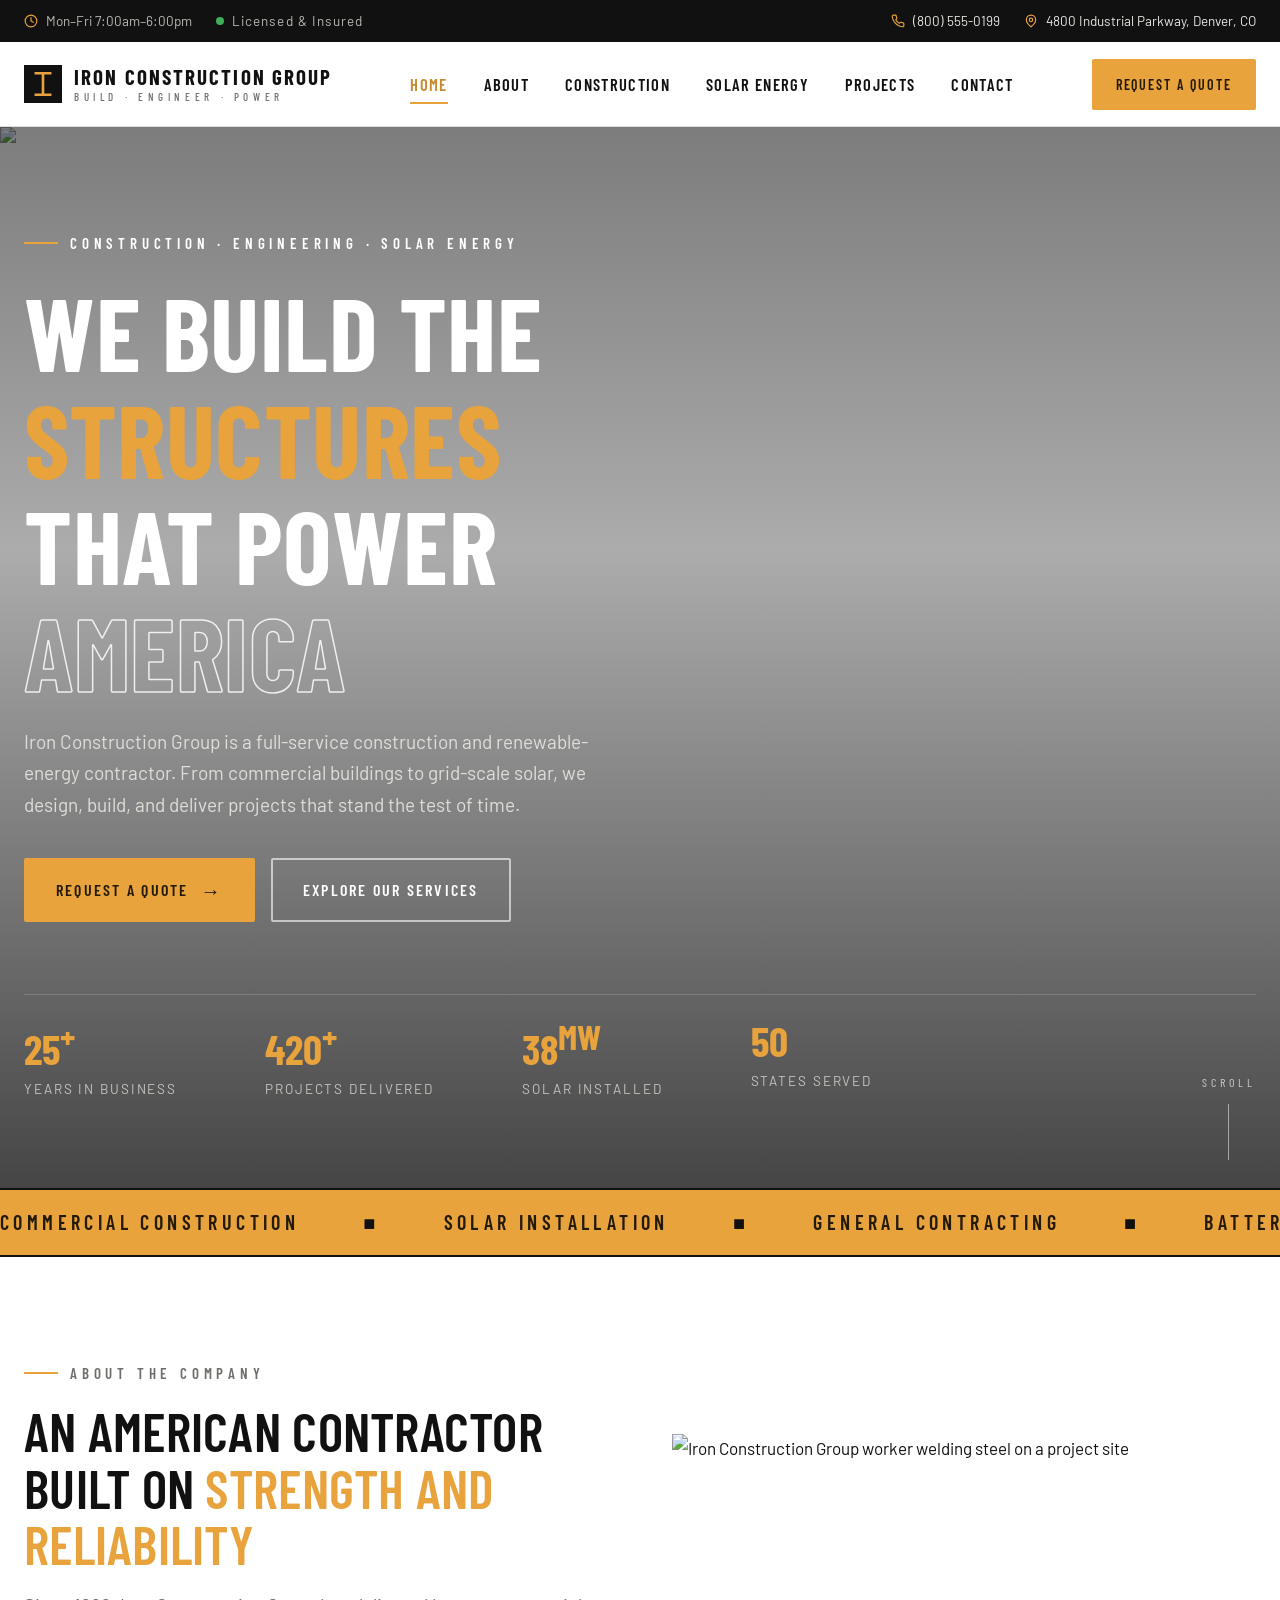
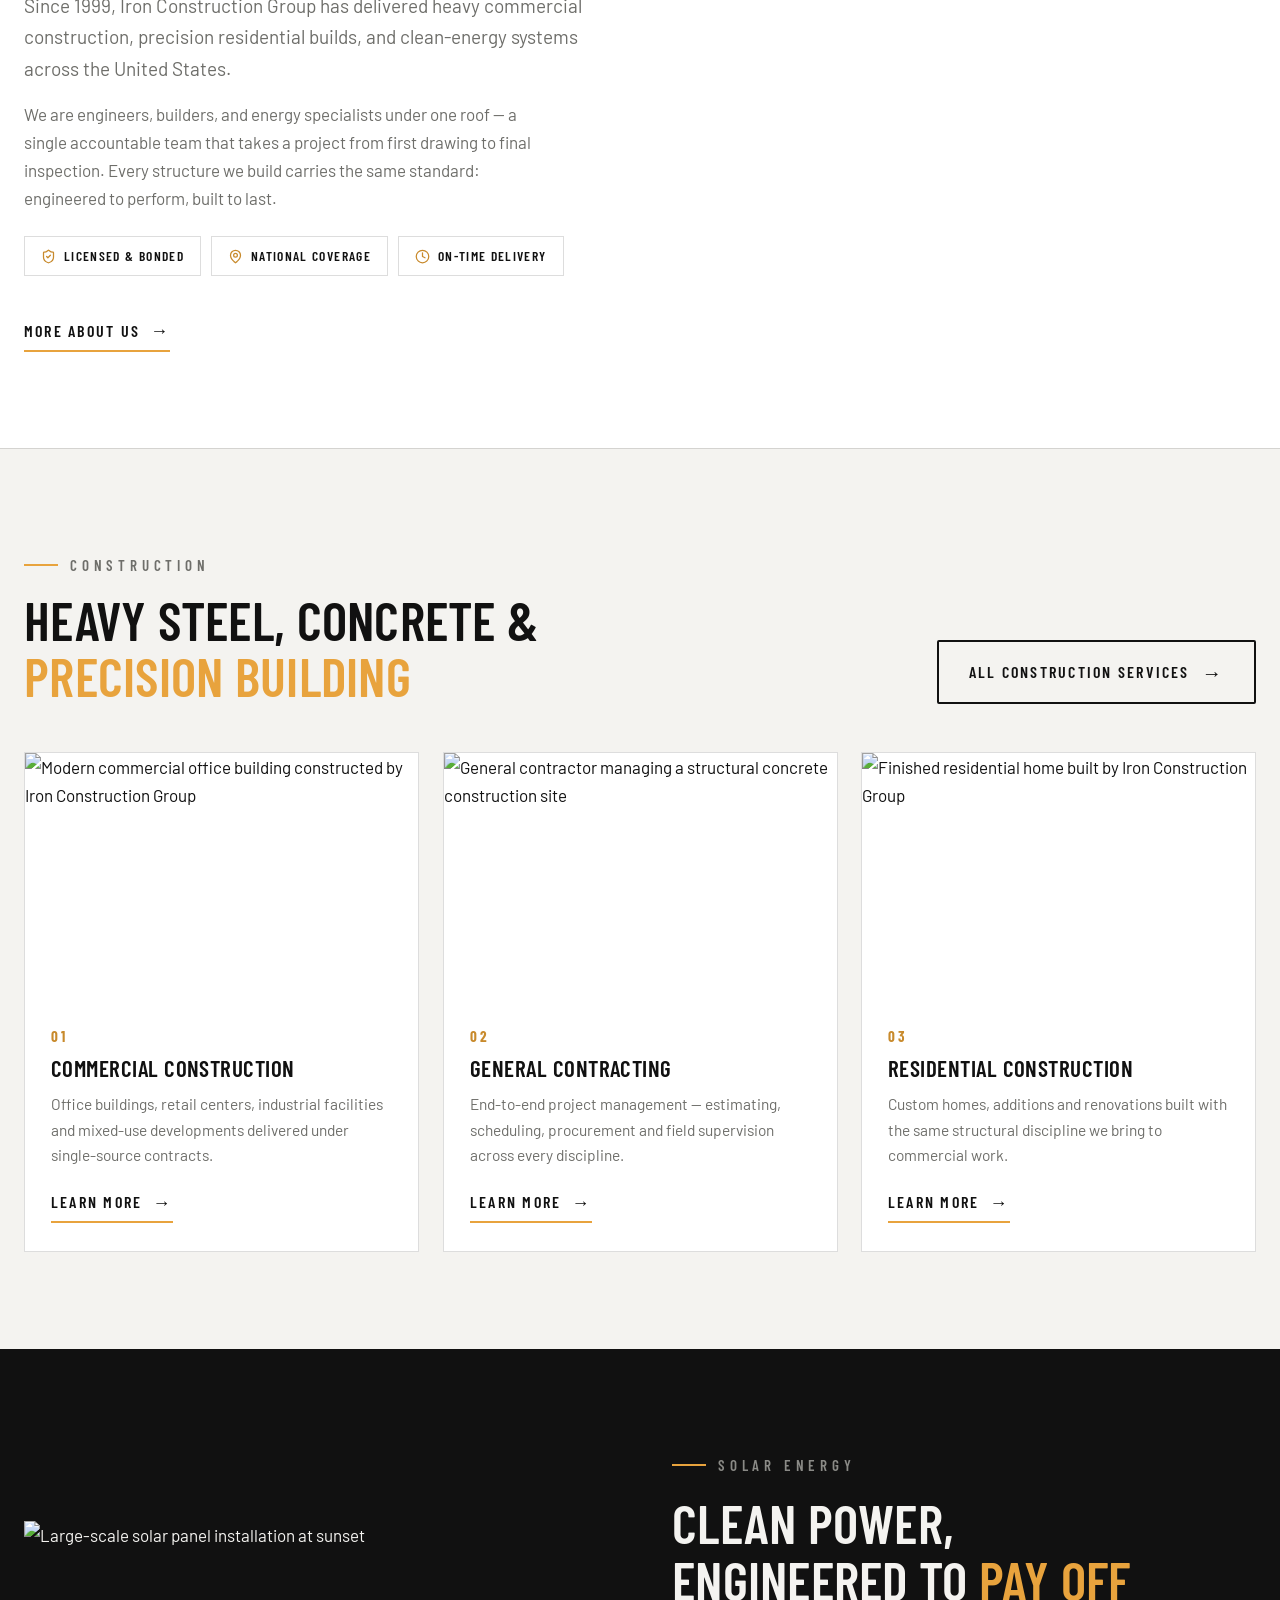
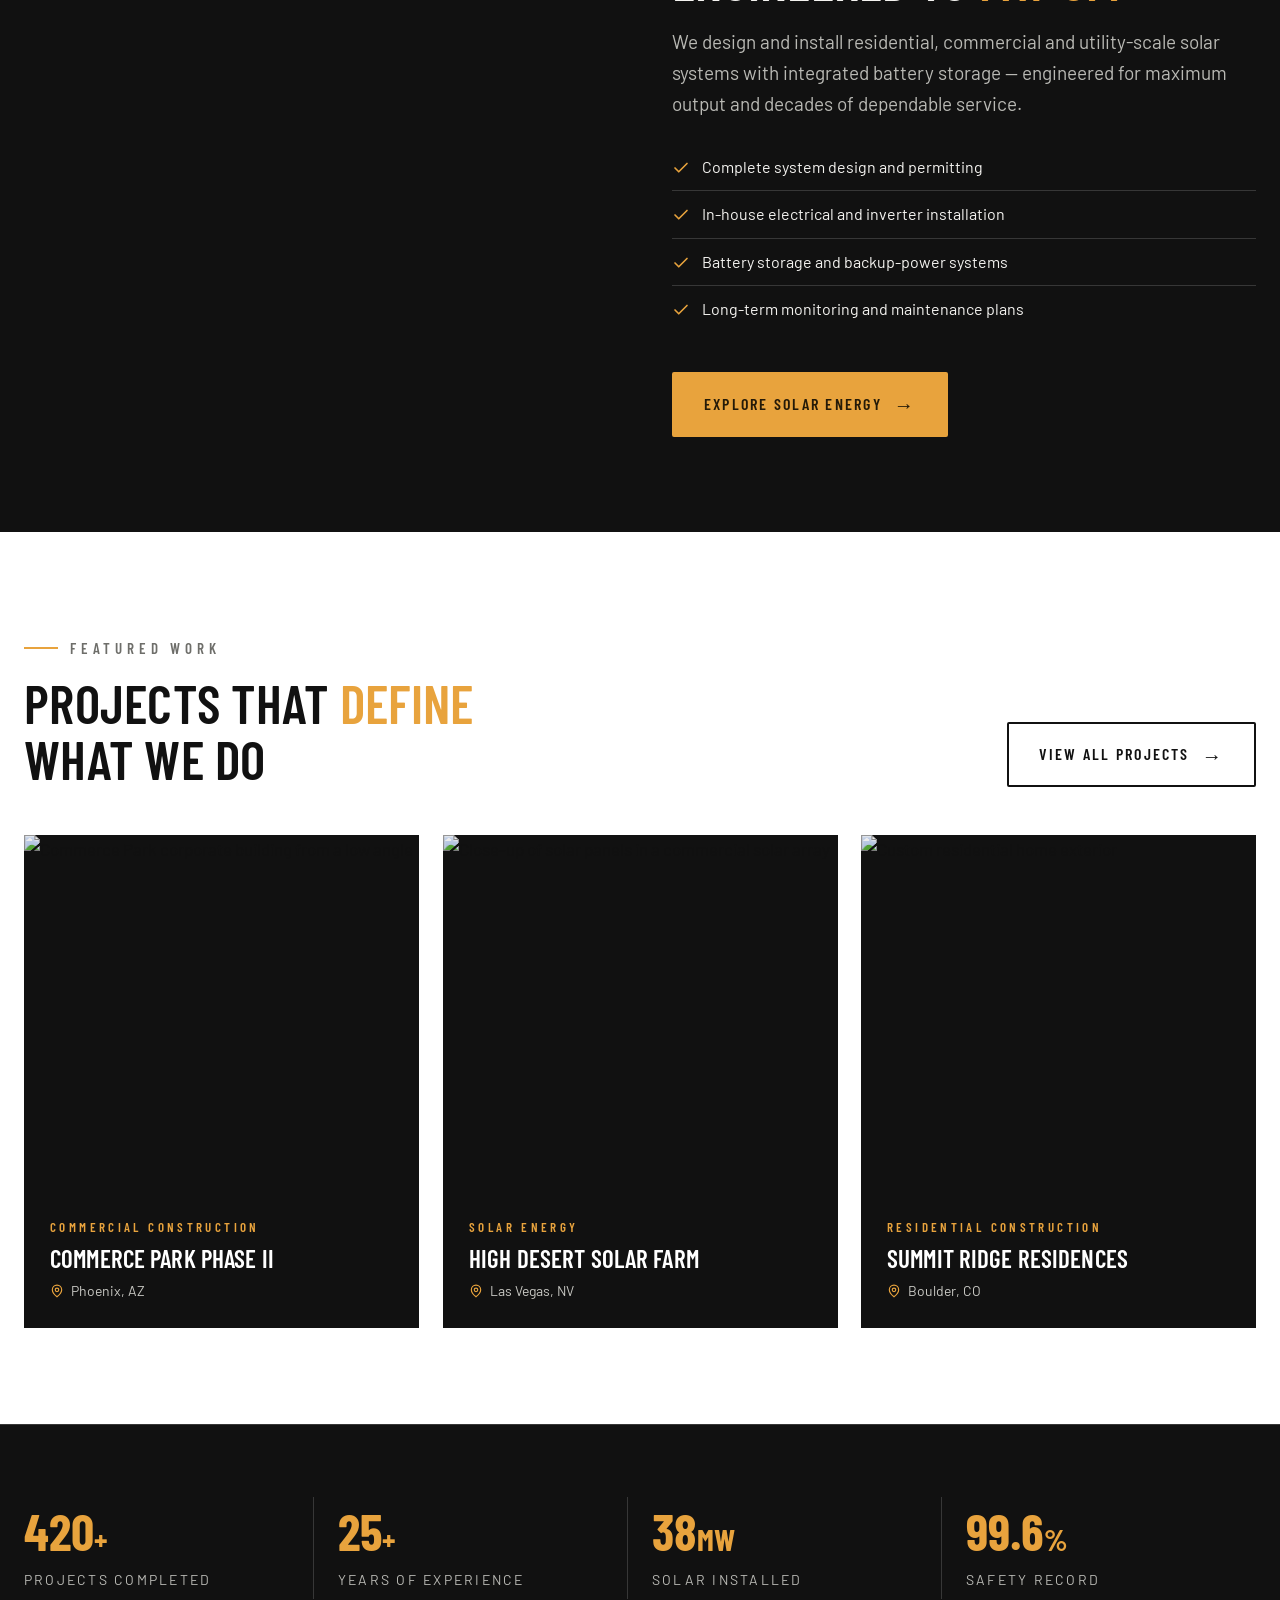
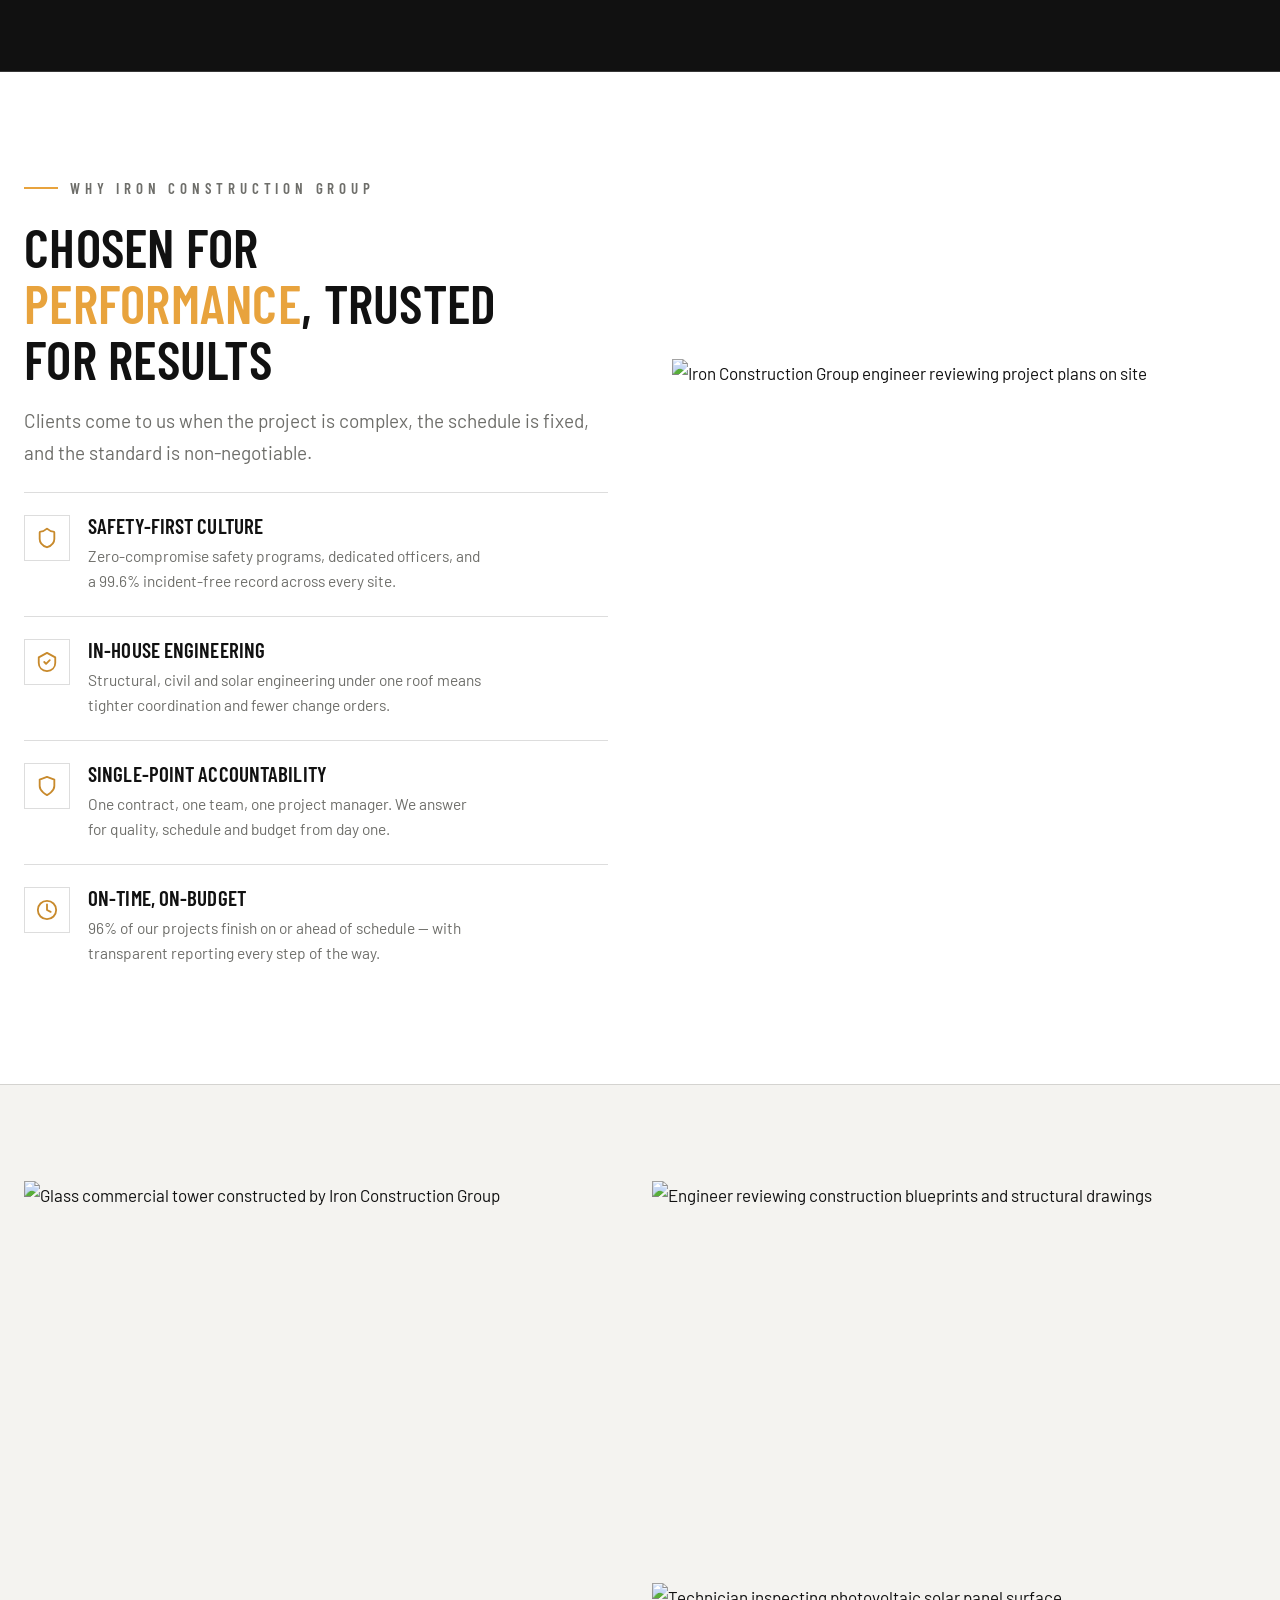
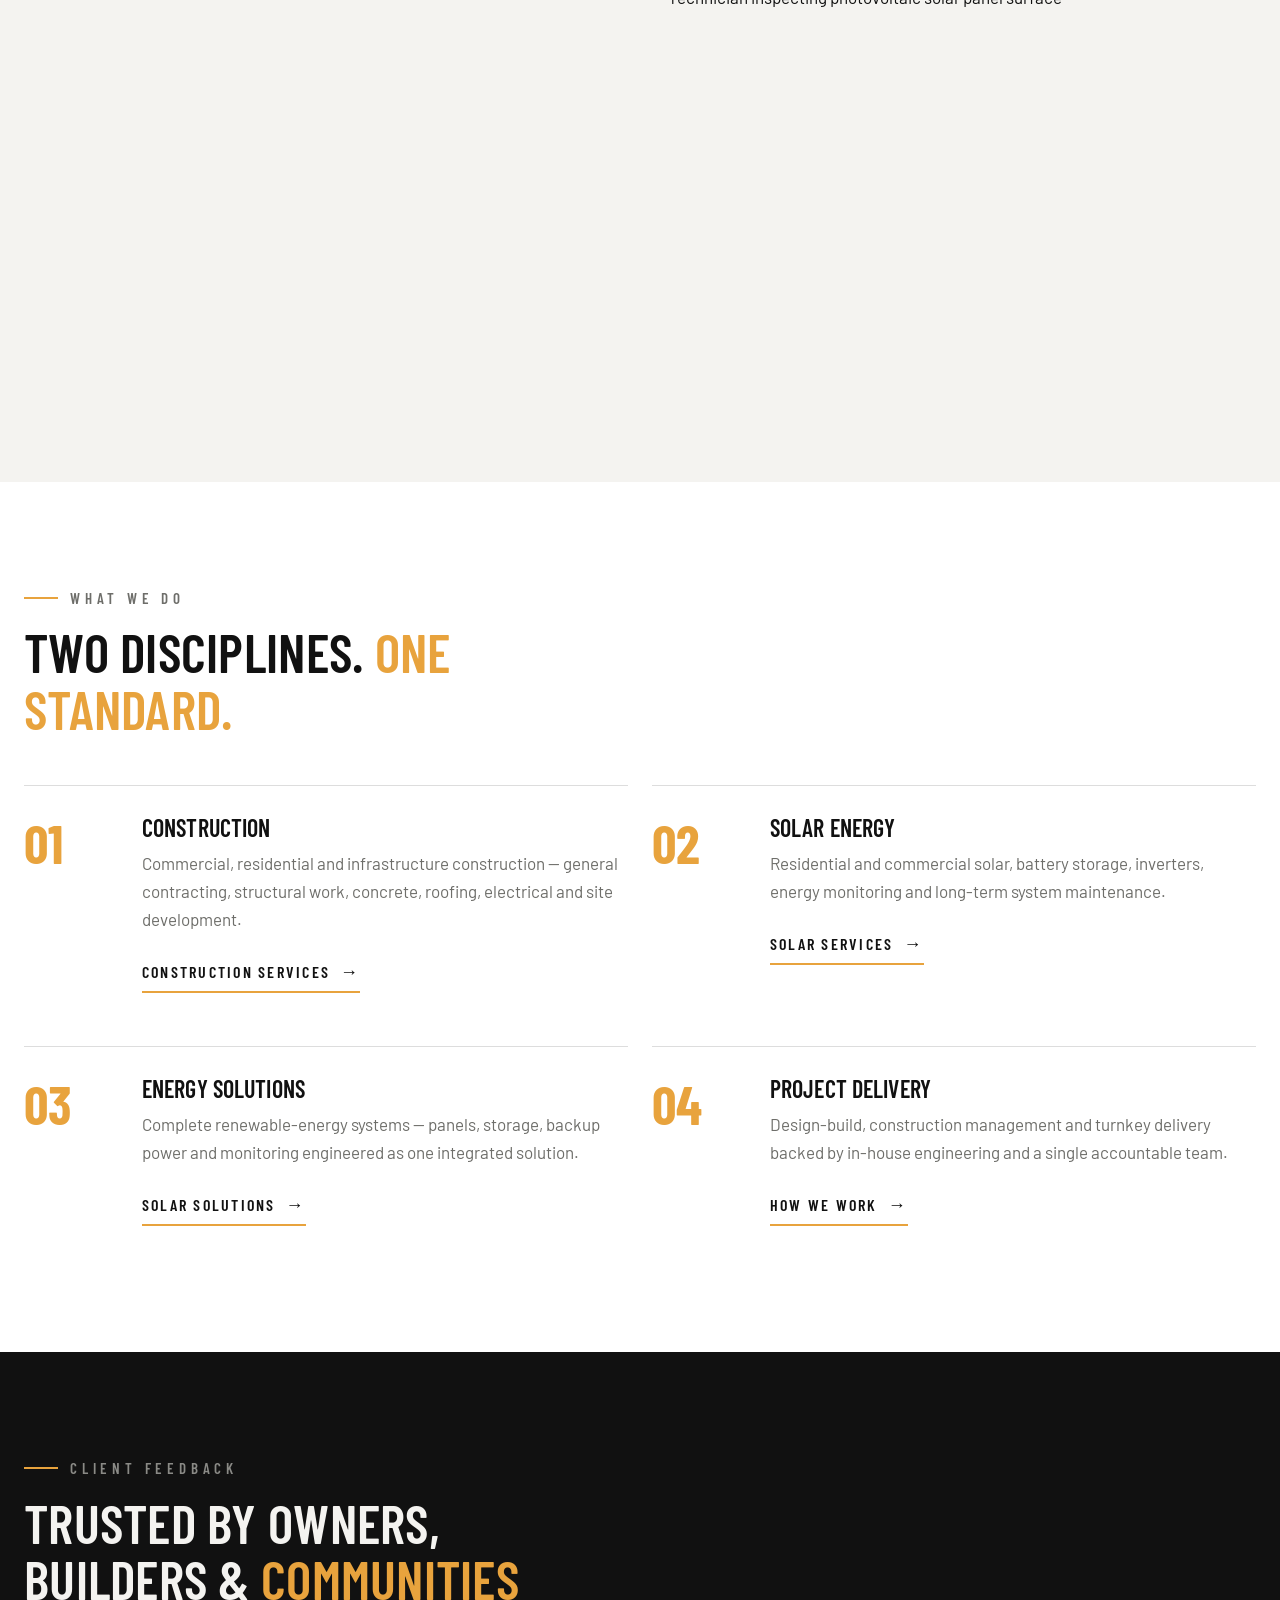
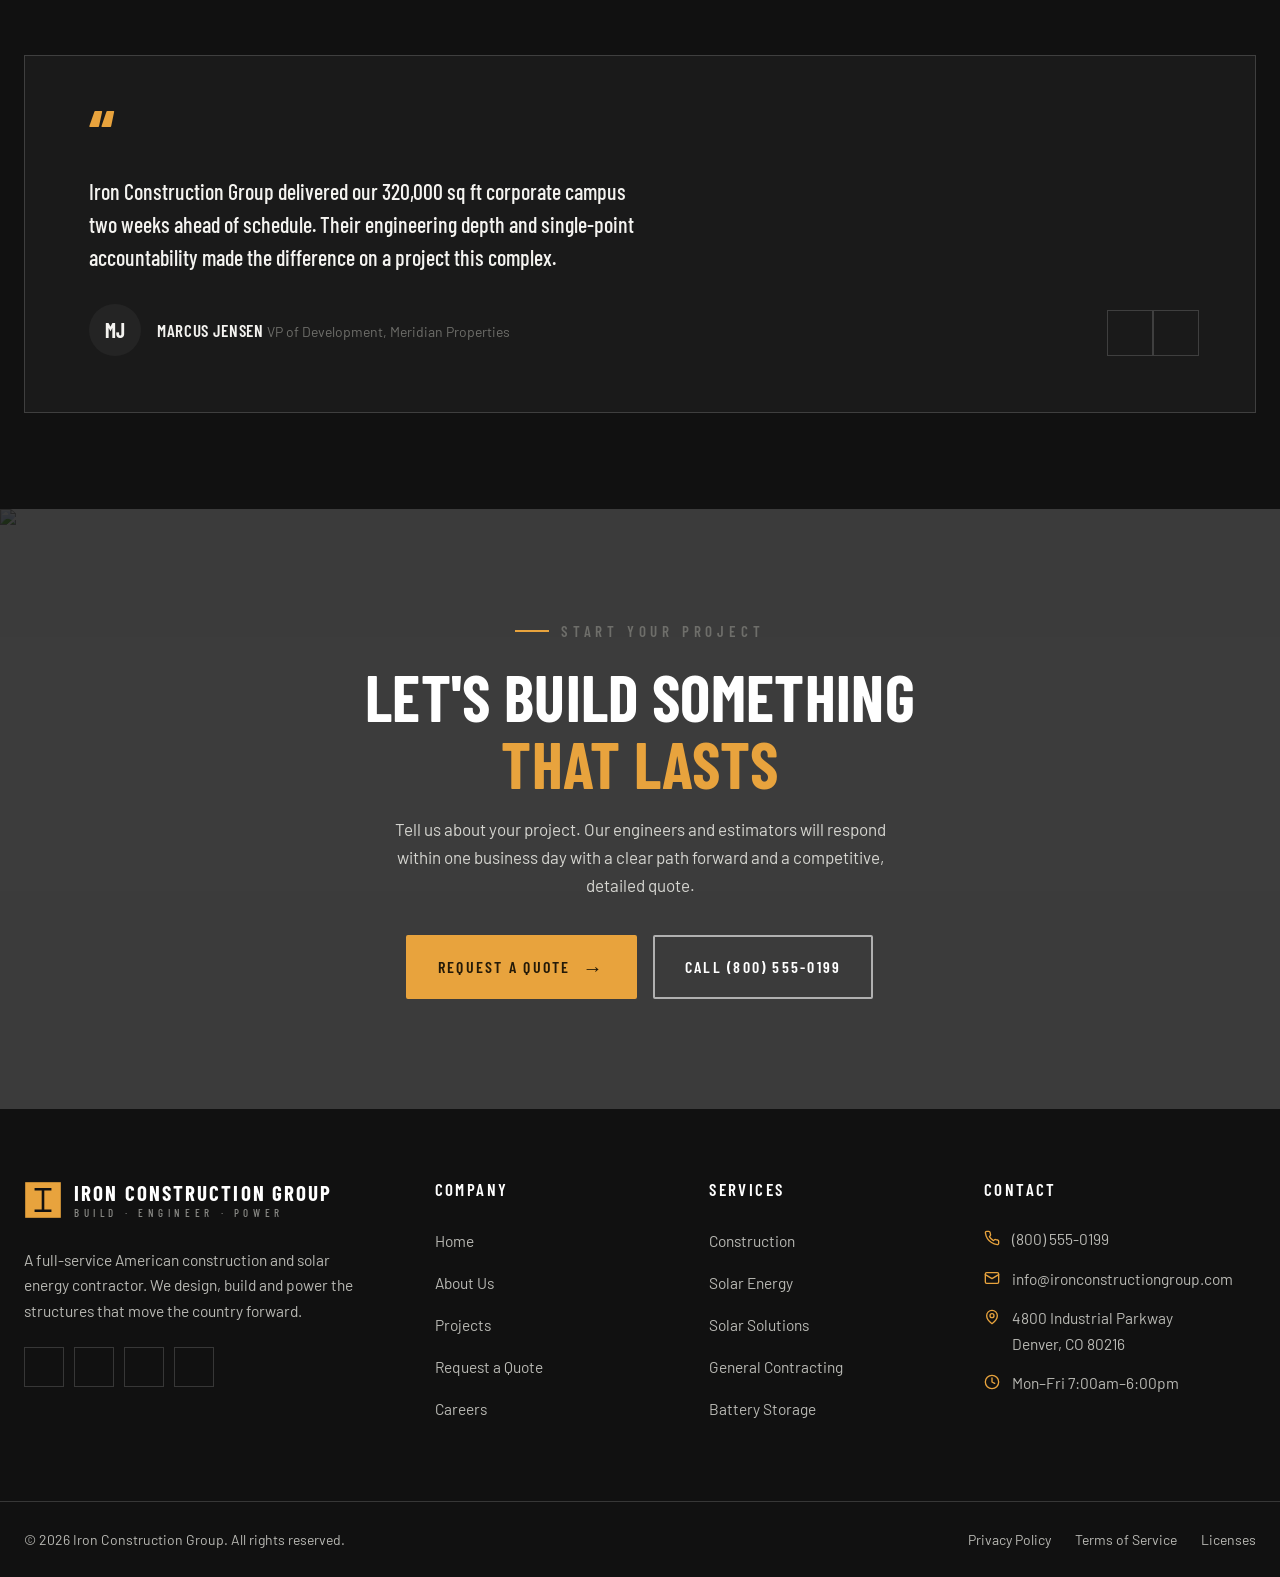
==== index.html @ 802eb80e "prepare for vercel build" ====
<!DOCTYPE html>
<html lang="en">
<head>
  <meta charset="UTF-8" />
  <meta name="viewport" content="width=device-width, initial-scale=1.0" />
  <title>Iron Construction Group | Construction &amp; Solar Energy Contractor</title>
  <meta name="description" content="Iron Construction Group is a full-service American construction and solar energy company delivering commercial construction, residential building, and renewable-energy projects nationwide." />
  <link rel="preconnect" href="https://fonts.googleapis.com" />
  <link rel="preconnect" href="https://fonts.gstatic.com" crossorigin />
  <link href="https://fonts.googleapis.com/css2?family=Barlow+Condensed:wght@400;500;600;700&family=Barlow:wght@400;500;600;700&display=swap" rel="stylesheet" />
  <link rel="stylesheet" href="css/style.css" />
</head>
<body>

  <!-- ======================= Header ======================= -->
  <header class="site-header">
    <div class="topbar">
      <div class="container topbar-inner">
        <div class="topbar-group">
          <span class="topbar-item tb-hide">
            <svg viewBox="0 0 24 24" fill="none" stroke-width="2" stroke-linecap="round"><circle cx="12" cy="12" r="10"/><path d="M12 6v6l4 2"/></svg>
            Mon–Fri 7:00am–6:00pm
          </span>
          <span class="topbar-badge">Licensed &amp; Insured</span>
        </div>
        <div class="topbar-group">
          <a class="topbar-item" href="tel:+18005550199">
            <svg viewBox="0 0 24 24" fill="none" stroke-width="2" stroke-linecap="round" stroke-linejoin="round"><path d="M22 16.9v3a2 2 0 0 1-2.2 2 19.8 19.8 0 0 1-8.6-3.1 19.5 19.5 0 0 1-6-6A19.8 19.8 0 0 1 2.1 4.2 2 2 0 0 1 4.1 2h3a2 2 0 0 1 2 1.7c.1 1 .4 2 .7 2.9a2 2 0 0 1-.5 2.1L8.1 10a16 16 0 0 0 6 6l1.3-1.2a2 2 0 0 1 2.1-.5c.9.3 1.9.6 2.9.7a2 2 0 0 1 1.6 2z"/></svg>
            (800) 555-0199
          </a>
          <a class="topbar-item tb-address" href="contact.html">
            <svg viewBox="0 0 24 24" fill="none" stroke-width="2" stroke-linecap="round" stroke-linejoin="round"><path d="M20 10c0 6-8 12-8 12s-8-6-8-12a8 8 0 0 1 16 0z"/><circle cx="12" cy="10" r="3"/></svg>
            4800 Industrial Parkway, Denver, CO
          </a>
        </div>
      </div>
    </div>

    <div class="container header-inner">
      <a class="logo" href="index.html" aria-label="Iron Construction Group home">
        <svg class="logo-mark" viewBox="0 0 32 32" aria-hidden="true">
          <rect x="1" y="1" width="30" height="30" fill="#111111"/>
          <path d="M10 7h12M16 7v18M10 25h12" stroke="#E8A33D" stroke-width="2.2" fill="none" stroke-linecap="square"/>
        </svg>
        <span class="logo-text">
          <span class="logo-word">Iron Construction Group</span>
          <span class="logo-sub">Build · Engineer · Power</span>
        </span>
      </a>

      <nav class="main-nav" aria-label="Primary navigation">
        <a class="nav-link is-active" href="index.html">Home</a>
        <a class="nav-link" href="about.html">About</a>
        <a class="nav-link" href="construction.html">Construction</a>
        <a class="nav-link" href="solar.html">Solar Energy</a>
        <a class="nav-link" href="projects.html">Projects</a>
        <a class="nav-link" href="contact.html">Contact</a>
        <a class="btn btn--accent btn--sm nav-cta-mobile" href="contact.html">Request a Quote</a>
      </nav>

      <div class="header-cta">
        <a class="btn btn--accent btn--sm" href="contact.html">Request a Quote</a>
        <button class="nav-toggle" aria-label="Toggle navigation menu" aria-expanded="false">
          <span></span><span></span><span></span>
        </button>
      </div>
    </div>
  </header>
  <div class="nav-overlay"></div>

  <main>
    <!-- ======================= Hero ======================= -->
    <section class="hero">
      <div class="hero-bg">
        <img src="https://images.unsplash.com/photo-1504307651254-35680f356dfd?auto=format&fit=crop&w=2000&q=80" alt="Construction cranes and a building site at dusk" fetchpriority="high" />
      </div>
      <div class="container hero-inner">
        <span class="eyebrow reveal">Construction · Engineering · Solar Energy</span>
        <h1 class="reveal reveal--delay-1">We build the <em>structures</em> that power <span class="outline">America</span></h1>
        <p class="hero-sub reveal reveal--delay-2">Iron Construction Group is a full-service construction and renewable-energy contractor. From commercial buildings to grid-scale solar, we design, build, and deliver projects that stand the test of time.</p>
        <div class="hero-actions reveal reveal--delay-3">
          <a class="btn btn--accent" href="contact.html">Request a Quote <span class="arr">→</span></a>
          <a class="btn btn--ghost-light" href="construction.html">Explore Our Services</a>
        </div>
        <div class="hero-meta reveal reveal--delay-3">
          <div class="hero-meta-item">
            <span class="num">25<sup>+</sup></span>
            <span class="lbl">Years in Business</span>
          </div>
          <div class="hero-meta-item">
            <span class="num">420<sup>+</sup></span>
            <span class="lbl">Projects Delivered</span>
          </div>
          <div class="hero-meta-item">
            <span class="num">38<sup>MW</sup></span>
            <span class="lbl">Solar Installed</span>
          </div>
          <div class="hero-meta-item">
            <span class="num">50</span>
            <span class="lbl">States Served</span>
          </div>
        </div>
      </div>
      <div class="scroll-hint" aria-hidden="true">
        <span>Scroll</span>
        <span class="line"></span>
      </div>
    </section>

    <!-- ======================= Ticker ======================= -->
    <div class="ticker" aria-hidden="true">
      <div class="ticker-track">
        <span>Commercial Construction</span><span>Solar Installation</span><span>General Contracting</span><span>Battery Storage</span><span>Electrical Systems</span><span>Engineering</span>
        <span>Commercial Construction</span><span>Solar Installation</span><span>General Contracting</span><span>Battery Storage</span><span>Electrical Systems</span><span>Engineering</span>
      </div>
    </div>

    <!-- ======================= Company Introduction ======================= -->
    <section class="section">
      <div class="container split">
        <div class="reveal">
          <span class="eyebrow">About the Company</span>
          <h2 class="section-title">An American contractor built on <em>strength and reliability</em></h2>
          <p class="lead">Since 1999, Iron Construction Group has delivered heavy commercial construction, precision residential builds, and clean-energy systems across the United States.</p>
          <p class="mt-16 text-muted lede">We are engineers, builders, and energy specialists under one roof — a single accountable team that takes a project from first drawing to final inspection. Every structure we build carries the same standard: engineered to perform, built to last.</p>
          <div class="badge-row">
            <span class="badge"><svg viewBox="0 0 24 24" fill="none" stroke-width="2" stroke-linecap="round" stroke-linejoin="round"><path d="M20 13c0 5-3.5 7.5-7.7 9a1 1 0 0 1-.6 0C7.5 20.5 4 18 4 13V6a1 1 0 0 1 1-1c2 0 4.5-1.2 6.2-2.7a1.2 1.2 0 0 1 1.6 0C14.5 3.8 17 5 19 5a1 1 0 0 1 1 1z"/><path d="m9 12 2 2 4-4"/></svg>Licensed &amp; Bonded</span>
            <span class="badge"><svg viewBox="0 0 24 24" fill="none" stroke-width="2" stroke-linecap="round" stroke-linejoin="round"><path d="M20 10c0 6-8 12-8 12s-8-6-8-12a8 8 0 0 1 16 0z"/><circle cx="12" cy="10" r="3"/></svg>National Coverage</span>
            <span class="badge"><svg viewBox="0 0 24 24" fill="none" stroke-width="2" stroke-linecap="round" stroke-linejoin="round"><circle cx="12" cy="12" r="10"/><path d="M12 6v6l4 2"/></svg>On-Time Delivery</span>
          </div>
          <a class="link-arrow mt-40" href="about.html">More About Us <span class="arr">→</span></a>
        </div>
        <div class="reveal reveal--delay-1">
          <div class="img-frame img-frame--ratio-4x3">
            <img src="https://images.unsplash.com/photo-1541888946425-d81bb19240f5?auto=format&fit=crop&w=1200&q=80" alt="Iron Construction Group worker welding steel on a project site" loading="lazy" />
          </div>
        </div>
      </div>
    </section>

    <!-- ======================= Construction Services Overview ======================= -->
    <section class="section section--paper section--line-top">
      <div class="container">
        <div class="section-head">
          <div>
            <span class="eyebrow">Construction</span>
            <h2 class="section-title">Heavy steel, concrete &amp; <em>precision building</em></h2>
          </div>
          <a class="btn btn--ghost" href="construction.html">All Construction Services <span class="arr">→</span></a>
        </div>
        <div class="grid grid-3">
          <article class="service-card reveal">
            <div class="img-frame">
              <img src="https://images.unsplash.com/photo-1486406146926-c627a92ad1ab?auto=format&fit=crop&w=900&q=80" alt="Modern commercial office building constructed by Iron Construction Group" loading="lazy" />
            </div>
            <div class="service-card-body">
              <span class="service-num">01</span>
              <h3>Commercial Construction</h3>
              <p>Office buildings, retail centers, industrial facilities and mixed-use developments delivered under single-source contracts.</p>
              <a class="link-arrow" href="construction.html">Learn More <span class="arr">→</span></a>
            </div>
          </article>
          <article class="service-card reveal reveal--delay-1">
            <div class="img-frame">
              <img src="https://images.unsplash.com/photo-1554435493-93422e8220c8?auto=format&fit=crop&w=900&q=80" alt="General contractor managing a structural concrete construction site" loading="lazy" />
            </div>
            <div class="service-card-body">
              <span class="service-num">02</span>
              <h3>General Contracting</h3>
              <p>End-to-end project management — estimating, scheduling, procurement and field supervision across every discipline.</p>
              <a class="link-arrow" href="construction.html">Learn More <span class="arr">→</span></a>
            </div>
          </article>
          <article class="service-card reveal reveal--delay-2">
            <div class="img-frame">
              <img src="https://images.unsplash.com/photo-1580587771525-78b9dba3b914?auto=format&fit=crop&w=900&q=80" alt="Finished residential home built by Iron Construction Group" loading="lazy" />
            </div>
            <div class="service-card-body">
              <span class="service-num">03</span>
              <h3>Residential Construction</h3>
              <p>Custom homes, additions and renovations built with the same structural discipline we bring to commercial work.</p>
              <a class="link-arrow" href="construction.html">Learn More <span class="arr">→</span></a>
            </div>
          </article>
        </div>
      </div>
    </section>

    <!-- ======================= Solar Energy Overview ======================= -->
    <section class="section section--dark">
      <div class="container split">
        <div class="img-frame img-frame--ratio-4x3 reveal">
          <img src="https://images.unsplash.com/photo-1509391366360-2e959784a276?auto=format&fit=crop&w=1200&q=80" alt="Large-scale solar panel installation at sunset" loading="lazy" />
        </div>
        <div class="reveal reveal--delay-1">
          <span class="eyebrow">Solar Energy</span>
          <h2 class="section-title">Clean power, engineered to <em>pay off</em></h2>
          <p class="lead">We design and install residential, commercial and utility-scale solar systems with integrated battery storage — engineered for maximum output and decades of dependable service.</p>
          <ul class="check-list mt-24">
            <li><svg viewBox="0 0 24 24" fill="none" stroke-width="2.2" stroke-linecap="round" stroke-linejoin="round"><path d="M20 6 9 17l-5-5"/></svg>Complete system design and permitting</li>
            <li><svg viewBox="0 0 24 24" fill="none" stroke-width="2.2" stroke-linecap="round" stroke-linejoin="round"><path d="M20 6 9 17l-5-5"/></svg>In-house electrical and inverter installation</li>
            <li><svg viewBox="0 0 24 24" fill="none" stroke-width="2.2" stroke-linecap="round" stroke-linejoin="round"><path d="M20 6 9 17l-5-5"/></svg>Battery storage and backup-power systems</li>
            <li><svg viewBox="0 0 24 24" fill="none" stroke-width="2.2" stroke-linecap="round" stroke-linejoin="round"><path d="M20 6 9 17l-5-5"/></svg>Long-term monitoring and maintenance plans</li>
          </ul>
          <a class="btn btn--accent mt-40" href="solar.html">Explore Solar Energy <span class="arr">→</span></a>
        </div>
      </div>
    </section>

    <!-- ======================= Featured Projects ======================= -->
    <section class="section">
      <div class="container">
        <div class="section-head">
          <div>
            <span class="eyebrow">Featured Work</span>
            <h2 class="section-title">Projects that <em>define</em> what we do</h2>
          </div>
          <a class="btn btn--ghost" href="projects.html">View All Projects <span class="arr">→</span></a>
        </div>
        <div class="project-grid">
          <a class="project-card reveal" href="projects.html">
            <div class="img-frame">
              <img src="https://images.unsplash.com/photo-1429497419816-9ca5cfb4571a?auto=format&fit=crop&w=1000&q=80" alt="Commerce Park corporate building from a low angle" loading="lazy" />
            </div>
            <div class="project-card-body">
              <span class="cat">Commercial Construction</span>
              <h3>Commerce Park Phase II</h3>
              <span class="loc"><svg viewBox="0 0 24 24" fill="none" stroke-width="2" stroke-linecap="round" stroke-linejoin="round"><path d="M20 10c0 6-8 12-8 12s-8-6-8-12a8 8 0 0 1 16 0z"/><circle cx="12" cy="10" r="3"/></svg>Phoenix, AZ</span>
              <p class="project-card-reveal">320,000 sq ft of Class-A office and flex space delivered in 14 months.</p>
            </div>
          </a>
          <a class="project-card reveal reveal--delay-1" href="projects.html">
            <div class="img-frame">
              <img src="https://images.unsplash.com/photo-1558618666-fcd25c85cd64?auto=format&fit=crop&w=1000&q=80" alt="Close-up of solar panels in a commercial solar array" loading="lazy" />
            </div>
            <div class="project-card-body">
              <span class="cat">Solar Energy</span>
              <h3>High Desert Solar Farm</h3>
              <span class="loc"><svg viewBox="0 0 24 24" fill="none" stroke-width="2" stroke-linecap="round" stroke-linejoin="round"><path d="M20 10c0 6-8 12-8 12s-8-6-8-12a8 8 0 0 1 16 0z"/><circle cx="12" cy="10" r="3"/></svg>Las Vegas, NV</span>
              <p class="project-card-reveal">12 MW utility-scale array with 6 MWh of battery storage.</p>
            </div>
          </a>
          <a class="project-card reveal reveal--delay-2" href="projects.html">
            <div class="img-frame">
              <img src="https://images.unsplash.com/photo-1568605114967-8130f3a36994?auto=format&fit=crop&w=1000&q=80" alt="Custom residential home exterior" loading="lazy" />
            </div>
            <div class="project-card-body">
              <span class="cat">Residential Construction</span>
              <h3>Summit Ridge Residences</h3>
              <span class="loc"><svg viewBox="0 0 24 24" fill="none" stroke-width="2" stroke-linecap="round" stroke-linejoin="round"><path d="M20 10c0 6-8 12-8 12s-8-6-8-12a8 8 0 0 1 16 0z"/><circle cx="12" cy="10" r="3"/></svg>Boulder, CO</span>
              <p class="project-card-reveal">42 custom mountain homes built to net-zero-ready standard.</p>
            </div>
          </a>
        </div>
      </div>
    </section>

    <!-- ======================= Stats Band ======================= -->
    <section class="stats-band section--tight">
      <div class="container stats-grid">
        <div class="stat reveal">
          <span class="num"><span data-count="420">0</span><span class="suffix">+</span></span>
          <span class="lbl">Projects Completed</span>
        </div>
        <div class="stat reveal reveal--delay-1">
          <span class="num"><span data-count="25">0</span><span class="suffix">+</span></span>
          <span class="lbl">Years of Experience</span>
        </div>
        <div class="stat reveal reveal--delay-2">
          <span class="num"><span data-count="38">0</span><span class="suffix">MW</span></span>
          <span class="lbl">Solar Installed</span>
        </div>
        <div class="stat reveal reveal--delay-3">
          <span class="num"><span data-count="99.6" data-decimals="1">0</span><span class="suffix">%</span></span>
          <span class="lbl">Safety Record</span>
        </div>
      </div>
    </section>

    <!-- ======================= Why Choose Us ======================= -->
    <section class="section">
      <div class="container split">
        <div>
          <span class="eyebrow">Why Iron Construction Group</span>
          <h2 class="section-title">Chosen for <em>performance</em>, trusted for results</h2>
          <p class="lead">Clients come to us when the project is complex, the schedule is fixed, and the standard is non-negotiable.</p>
          <div class="mt-24">
            <div class="feature reveal">
              <span class="feature-icon"><svg viewBox="0 0 24 24" fill="none" stroke-width="2" stroke-linecap="round" stroke-linejoin="round"><path d="M20 13c0 5-3.5 7.5-7.7 9a1 1 0 0 1-.6 0C7.5 20.5 4 18 4 13V6a1 1 0 0 1 1-1c2 0 4.5-1.2 6.2-2.7a1.2 1.2 0 0 1 1.6 0C14.5 3.8 17 5 19 5a1 1 0 0 1 1 1z"/></svg></span>
              <div>
                <h3>Safety-First Culture</h3>
                <p>Zero-compromise safety programs, dedicated officers, and a 99.6% incident-free record across every site.</p>
              </div>
            </div>
            <div class="feature reveal">
              <span class="feature-icon"><svg viewBox="0 0 24 24" fill="none" stroke-width="2" stroke-linecap="round" stroke-linejoin="round"><path d="M12 2 3 7v6c0 5 3.8 8.5 9 9 5.2-.5 9-4 9-9V7z"/><path d="m9 12 2 2 4-4"/></svg></span>
              <div>
                <h3>In-House Engineering</h3>
                <p>Structural, civil and solar engineering under one roof means tighter coordination and fewer change orders.</p>
              </div>
            </div>
            <div class="feature reveal">
              <span class="feature-icon"><svg viewBox="0 0 24 24" fill="none" stroke-width="2" stroke-linecap="round" stroke-linejoin="round"><path d="M12 22s8-4 8-10V5l-8-3-8 3v7c0 6 8 10 8 10z"/></svg></span>
              <div>
                <h3>Single-Point Accountability</h3>
                <p>One contract, one team, one project manager. We answer for quality, schedule and budget from day one.</p>
              </div>
            </div>
            <div class="feature reveal">
              <span class="feature-icon"><svg viewBox="0 0 24 24" fill="none" stroke-width="2" stroke-linecap="round" stroke-linejoin="round"><circle cx="12" cy="12" r="10"/><path d="M12 6v6l4 2"/></svg></span>
              <div>
                <h3>On-Time, On-Budget</h3>
                <p>96% of our projects finish on or ahead of schedule — with transparent reporting every step of the way.</p>
              </div>
            </div>
          </div>
        </div>
        <div class="reveal reveal--delay-1">
          <div class="img-frame img-frame--ratio-4x3">
            <img src="https://images.unsplash.com/photo-1581094794329-c8112a89af12?auto=format&fit=crop&w=1200&q=80" alt="Iron Construction Group engineer reviewing project plans on site" loading="lazy" />
          </div>
        </div>
      </div>
    </section>

    <!-- ======================= Large Image Showcase ======================= -->
    <section class="section section--paper section--line-top">
      <div class="container">
        <div class="grid grid-2">
          <div class="img-frame img-frame--ratio-3x4 reveal">
            <img src="https://images.unsplash.com/photo-1486325212027-8081e485255e?auto=format&fit=crop&w=1200&q=80" alt="Glass commercial tower constructed by Iron Construction Group" loading="lazy" />
          </div>
          <div class="reveal reveal--delay-1" style="display:flex; flex-direction:column; gap:24px;">
            <div class="img-frame img-frame--ratio-16x10">
              <img src="https://images.unsplash.com/photo-1503387762-592deb58ef4e?auto=format&fit=crop&w=1200&q=80" alt="Engineer reviewing construction blueprints and structural drawings" loading="lazy" />
            </div>
            <div class="img-frame img-frame--ratio-16x10">
              <img src="https://images.unsplash.com/photo-1613665813446-82a78c468a1d?auto=format&fit=crop&w=1200&q=80" alt="Technician inspecting photovoltaic solar panel surface" loading="lazy" />
            </div>
          </div>
        </div>
      </div>
    </section>

    <!-- ======================= Service Categories ======================= -->
    <section class="section">
      <div class="container">
        <div class="section-head">
          <div>
            <span class="eyebrow">What We Do</span>
            <h2 class="section-title">Two disciplines. <em>One standard.</em></h2>
          </div>
        </div>
        <div class="grid grid-2">
          <div class="value-row reveal">
            <span class="n">01</span>
            <div>
              <h3>Construction</h3>
              <p>Commercial, residential and infrastructure construction — general contracting, structural work, concrete, roofing, electrical and site development.</p>
              <a class="link-arrow mt-24" href="construction.html">Construction Services <span class="arr">→</span></a>
            </div>
          </div>
          <div class="value-row reveal reveal--delay-1">
            <span class="n">02</span>
            <div>
              <h3>Solar Energy</h3>
              <p>Residential and commercial solar, battery storage, inverters, energy monitoring and long-term system maintenance.</p>
              <a class="link-arrow mt-24" href="solar.html">Solar Services <span class="arr">→</span></a>
            </div>
          </div>
          <div class="value-row reveal">
            <span class="n">03</span>
            <div>
              <h3>Energy Solutions</h3>
              <p>Complete renewable-energy systems — panels, storage, backup power and monitoring engineered as one integrated solution.</p>
              <a class="link-arrow mt-24" href="solutions.html">Solar Solutions <span class="arr">→</span></a>
            </div>
          </div>
          <div class="value-row reveal reveal--delay-1">
            <span class="n">04</span>
            <div>
              <h3>Project Delivery</h3>
              <p>Design-build, construction management and turnkey delivery backed by in-house engineering and a single accountable team.</p>
              <a class="link-arrow mt-24" href="about.html">How We Work <span class="arr">→</span></a>
            </div>
          </div>
        </div>
      </div>
    </section>

    <!-- ======================= Testimonials ======================= -->
    <section class="section section--dark">
      <div class="container">
        <div class="section-head">
          <div>
            <span class="eyebrow">Client Feedback</span>
            <h2 class="section-title">Trusted by owners, builders &amp; <em>communities</em></h2>
          </div>
        </div>
        <div class="testimonial-slider reveal" data-slider>
          <div class="testimonial-track">
            <div class="testimonial-slide">
              <blockquote>Iron Construction Group delivered our 320,000 sq ft corporate campus two weeks ahead of schedule. Their engineering depth and single-point accountability made the difference on a project this complex.</blockquote>
              <div class="testimonial-meta">
                <span class="avatar">MJ</span>
                <div>
                  <span class="name">Marcus Jensen</span>
                  <span class="role">VP of Development, Meridian Properties</span>
                </div>
              </div>
            </div>
            <div class="testimonial-slide">
              <blockquote>From the site assessment to final inspection, the solar team handled everything. Our system produces 112% of projected output in its first year — the monitoring dashboard makes the numbers easy to verify.</blockquote>
              <div class="testimonial-meta">
                <span class="avatar">SR</span>
                <div>
                  <span class="name">Sandra Reyes</span>
                  <span class="role">Director of Operations, Clearwater Logistics</span>
                </div>
              </div>
            </div>
            <div class="testimonial-slide">
              <blockquote>They rebuilt our manufacturing facility without a single day of lost production. That kind of coordination and safety discipline is rare in this industry.</blockquote>
              <div class="testimonial-meta">
                <span class="avatar">TD</span>
                <div>
                  <span class="name">Thomas Delgado</span>
                  <span class="role">Plant Manager, Ironline Manufacturing</span>
                </div>
              </div>
            </div>
          </div>
          <div class="testimonial-nav">
            <button type="button" data-prev aria-label="Previous testimonial"><svg viewBox="0 0 24 24" fill="none" stroke-width="2.2" stroke-linecap="round" stroke-linejoin="round"><path d="m15 18-6-6 6-6"/></svg></button>
            <button type="button" data-next aria-label="Next testimonial"><svg viewBox="0 0 24 24" fill="none" stroke-width="2.2" stroke-linecap="round" stroke-linejoin="round"><path d="m9 18 6-6-6-6"/></svg></button>
          </div>
        </div>
      </div>
    </section>

    <!-- ======================= Final CTA ======================= -->
    <section class="cta-band">
      <div class="cta-band-bg">
        <img src="https://images.unsplash.com/photo-1513828583688-c52646db42da?auto=format&fit=crop&w=2000&q=80" alt="Construction crane silhouetted against the sky at golden hour" loading="lazy" />
      </div>
      <div class="container cta-band-inner">
        <span class="eyebrow reveal">Start Your Project</span>
        <h2 class="reveal reveal--delay-1">Let's build something <em>that lasts</em></h2>
        <p class="reveal reveal--delay-2">Tell us about your project. Our engineers and estimators will respond within one business day with a clear path forward and a competitive, detailed quote.</p>
        <div class="btn-row reveal reveal--delay-3">
          <a class="btn btn--accent" href="contact.html">Request a Quote <span class="arr">→</span></a>
          <a class="btn btn--ghost-light" href="tel:+18005550199">Call (800) 555-0199</a>
        </div>
      </div>
    </section>
  </main>

  <!-- ======================= Footer ======================= -->
  <footer class="site-footer">
    <div class="container footer-main">
      <div class="footer-brand">
        <a class="logo" href="index.html" aria-label="Iron Construction Group home">
          <svg class="logo-mark" viewBox="0 0 32 32" aria-hidden="true">
            <rect x="1" y="1" width="30" height="30" fill="#E8A33D"/>
            <path d="M10 7h12M16 7v18M10 25h12" stroke="#111111" stroke-width="2.2" fill="none" stroke-linecap="square"/>
          </svg>
          <span class="logo-text">
            <span class="logo-word">Iron Construction Group</span>
            <span class="logo-sub">Build · Engineer · Power</span>
          </span>
        </a>
        <p>A full-service American construction and solar energy contractor. We design, build and power the structures that move the country forward.</p>
        <div class="social-links mt-24">
          <a href="#" aria-label="LinkedIn"><svg viewBox="0 0 24 24" fill="none" stroke-width="2" stroke-linecap="round" stroke-linejoin="round"><path d="M16 8a6 6 0 0 1 6 6v7h-4v-7a2 2 0 0 0-4 0v7h-4v-13h4v2a6 6 0 0 1 2-2z"/><rect x="2" y="9" width="4" height="12"/><circle cx="4" cy="4" r="2"/></svg></a>
          <a href="#" aria-label="Facebook"><svg viewBox="0 0 24 24" fill="none" stroke-width="2" stroke-linecap="round" stroke-linejoin="round"><path d="M18 2h-3a5 5 0 0 0-5 5v3H7v4h3v8h4v-8h3l1-4h-4V7a1 1 0 0 1 1-1h3z"/></svg></a>
          <a href="#" aria-label="Instagram"><svg viewBox="0 0 24 24" fill="none" stroke-width="2" stroke-linecap="round" stroke-linejoin="round"><rect x="2" y="2" width="20" height="20" rx="5"/><path d="M16 11.4a4 4 0 1 1-7.9 1.3 4 4 0 0 1 7.9-1.3z"/><line x1="17.5" y1="6.5" x2="17.5" y2="6.5"/></svg></a>
          <a href="#" aria-label="X"><svg viewBox="0 0 24 24" fill="none" stroke-width="2" stroke-linecap="round" stroke-linejoin="round"><path d="M4 4l16 16M20 4 4 20"/></svg></a>
        </div>
      </div>
      <div class="footer-col">
        <h4>Company</h4>
        <ul>
          <li><a href="index.html">Home</a></li>
          <li><a href="about.html">About Us</a></li>
          <li><a href="projects.html">Projects</a></li>
          <li><a href="contact.html">Request a Quote</a></li>
          <li><a href="contact.html">Careers</a></li>
        </ul>
      </div>
      <div class="footer-col">
        <h4>Services</h4>
        <ul>
          <li><a href="construction.html">Construction</a></li>
          <li><a href="solar.html">Solar Energy</a></li>
          <li><a href="solutions.html">Solar Solutions</a></li>
          <li><a href="construction.html">General Contracting</a></li>
          <li><a href="solar.html">Battery Storage</a></li>
        </ul>
      </div>
      <div class="footer-col">
        <h4>Contact</h4>
        <ul class="footer-contact">
          <li>
            <svg viewBox="0 0 24 24" fill="none" stroke-width="2" stroke-linecap="round" stroke-linejoin="round"><path d="M22 16.9v3a2 2 0 0 1-2.2 2 19.8 19.8 0 0 1-8.6-3.1 19.5 19.5 0 0 1-6-6A19.8 19.8 0 0 1 2.1 4.2 2 2 0 0 1 4.1 2h3a2 2 0 0 1 2 1.7c.1 1 .4 2 .7 2.9a2 2 0 0 1-.5 2.1L8.1 10a16 16 0 0 0 6 6l1.3-1.2a2 2 0 0 1 2.1-.5c.9.3 1.9.6 2.9.7a2 2 0 0 1 1.6 2z"/></svg>
            <a href="tel:+18005550199">(800) 555-0199</a>
          </li>
          <li>
            <svg viewBox="0 0 24 24" fill="none" stroke-width="2" stroke-linecap="round" stroke-linejoin="round"><rect x="2" y="4" width="20" height="16" rx="2"/><path d="m22 7-10 6L2 7"/></svg>
            <a href="mailto:info@ironconstructiongroup.com">info@ironconstructiongroup.com</a>
          </li>
          <li>
            <svg viewBox="0 0 24 24" fill="none" stroke-width="2" stroke-linecap="round" stroke-linejoin="round"><path d="M20 10c0 6-8 12-8 12s-8-6-8-12a8 8 0 0 1 16 0z"/><circle cx="12" cy="10" r="3"/></svg>
            4800 Industrial Parkway<br />Denver, CO 80216
          </li>
          <li>
            <svg viewBox="0 0 24 24" fill="none" stroke-width="2" stroke-linecap="round" stroke-linejoin="round"><circle cx="12" cy="12" r="10"/><path d="M12 6v6l4 2"/></svg>
            Mon–Fri 7:00am–6:00pm
          </li>
        </ul>
      </div>
    </div>
    <div class="container footer-bottom">
      <span>© <span id="year">2026</span> Iron Construction Group. All rights reserved.</span>
      <div class="footer-legal">
        <a href="#">Privacy Policy</a>
        <a href="#">Terms of Service</a>
        <a href="#">Licenses</a>
      </div>
    </div>
  </footer>

  <button class="to-top" aria-label="Back to top">
    <svg viewBox="0 0 24 24" fill="none" stroke-width="2.2" stroke-linecap="round" stroke-linejoin="round"><path d="m18 15-6-6-6 6"/></svg>
  </button>

  <script src="js/main.js"></script>
</body>
</html>
---- css/style.css ----
/* ==========================================================================
   IRON CONSTRUCTION GROUP — Global Stylesheet
   Construction & Solar Energy Engineering Company
   ========================================================================== */

/* --------------------------------------------------------------------------
   1. Design Tokens
   -------------------------------------------------------------------------- */
:root {
  --ink: #111111;
  --ink-2: #1a1a1a;
  --ink-3: #242424;
  --paper: #f4f3f0;
  --paper-2: #ecebe6;
  --white: #ffffff;

  --accent: #e8a33d;
  --accent-dark: #c88a2c;
  --accent-ink: #241a08;

  --muted: #8a8a86;
  --muted-dark: #6e6e6a;

  --line-light: rgba(17, 17, 17, 0.14);
  --line-dark: rgba(255, 255, 255, 0.16);

  --font-display: "Barlow Condensed", "Archivo Narrow", Arial, sans-serif;
  --font-body: "Barlow", "Helvetica Neue", Arial, sans-serif;

  --container: 1280px;
  --gutter: 24px;
  --header-h: 84px;

  --transition: 220ms cubic-bezier(0.4, 0, 0.2, 1);
}

/* --------------------------------------------------------------------------
   2. Reset
   -------------------------------------------------------------------------- */
*,
*::before,
*::after {
  box-sizing: border-box;
  margin: 0;
  padding: 0;
}

html {
  scroll-behavior: smooth;
  -webkit-text-size-adjust: 100%;
}

body {
  font-family: var(--font-body);
  font-size: 17px;
  line-height: 1.65;
  color: var(--ink);
  background: var(--white);
  -webkit-font-smoothing: antialiased;
  overflow-x: hidden;
}

img {
  display: block;
  max-width: 100%;
  height: auto;
}

a {
  color: inherit;
  text-decoration: none;
}

ul,
ol {
  list-style: none;
}

button {
  font: inherit;
  color: inherit;
  background: none;
  border: none;
  cursor: pointer;
}

input,
select,
textarea {
  font: inherit;
  color: inherit;
}

::selection {
  background: var(--accent);
  color: var(--ink);
}

@media (prefers-reduced-motion: reduce) {
  html {
    scroll-behavior: auto;
  }
  *,
  *::before,
  *::after {
    animation-duration: 0.001ms !important;
    transition-duration: 0.001ms !important;
  }
}

/* --------------------------------------------------------------------------
   3. Layout Utilities
   -------------------------------------------------------------------------- */
.container {
  width: 100%;
  max-width: var(--container);
  margin-inline: auto;
  padding-inline: var(--gutter);
}

.section {
  padding-block: 96px;
}

.section--tight {
  padding-block: 72px;
}

.section--dark {
  background: var(--ink);
  color: var(--paper);
}

.section--paper {
  background: var(--paper);
}

.section--line-top {
  border-top: 1px solid var(--line-light);
}

.section--line-top-dark {
  border-top: 1px solid var(--line-dark);
}

.grid {
  display: grid;
  gap: 24px;
}

.grid-2 {
  grid-template-columns: repeat(2, 1fr);
}

.grid-3 {
  grid-template-columns: repeat(3, 1fr);
}

.grid-4 {
  grid-template-columns: repeat(4, 1fr);
}

.split {
  display: grid;
  grid-template-columns: 1fr 1fr;
  gap: 64px;
  align-items: center;
}

.split > *,
.grid > *,
.form-grid > *,
.section-head > * {
  min-width: 0;
}

.split--start {
  align-items: start;
}

@media (max-width: 900px) {
  .split {
    grid-template-columns: 1fr;
    gap: 40px;
  }
  .grid-4 {
    grid-template-columns: repeat(2, 1fr);
  }
}

@media (max-width: 640px) {
  .section {
    padding-block: 64px;
  }
  .grid-3,
  .grid-2 {
    grid-template-columns: 1fr;
  }
  .grid-4 {
    grid-template-columns: 1fr;
  }
}

/* --------------------------------------------------------------------------
   4. Typography
   -------------------------------------------------------------------------- */
h1,
h2,
h3,
h4 {
  font-family: var(--font-display);
  font-weight: 600;
  line-height: 1.04;
  letter-spacing: 0.005em;
  text-transform: uppercase;
}

.eyebrow {
  display: inline-flex;
  align-items: center;
  gap: 12px;
  font-family: var(--font-display);
  font-size: 15px;
  font-weight: 600;
  letter-spacing: 0.32em;
  text-transform: uppercase;
  color: var(--muted-dark);
}

.eyebrow::before {
  content: "";
  width: 34px;
  height: 2px;
  background: var(--accent);
}

.eyebrow--center::after {
  content: "";
  width: 34px;
  height: 2px;
  background: var(--accent);
}

.section--dark .eyebrow {
  color: var(--muted);
}

.section-title {
  font-size: clamp(34px, 4.4vw, 54px);
  margin-top: 18px;
  max-width: 22ch;
}

.section-title em {
  font-style: normal;
  color: var(--accent);
}

.lead {
  font-size: 19px;
  color: var(--muted-dark);
  margin-top: 18px;
  max-width: 60ch;
}

.section--dark .lead {
  color: #b9b9b4;
}

.lede {
  max-width: 52ch;
}

.section-head {
  display: flex;
  justify-content: space-between;
  align-items: flex-end;
  gap: 24px;
  margin-bottom: 48px;
}

.section-head .section-title {
  margin-top: 14px;
}

@media (max-width: 720px) {
  .section-head {
    flex-direction: column;
    align-items: flex-start;
  }
}

/* --------------------------------------------------------------------------
   5. Buttons
   -------------------------------------------------------------------------- */
.btn {
  display: inline-flex;
  align-items: center;
  justify-content: center;
  gap: 12px;
  padding: 17px 30px;
  font-family: var(--font-display);
  font-size: 16px;
  font-weight: 600;
  letter-spacing: 0.14em;
  text-transform: uppercase;
  border-radius: 2px;
  transition: background var(--transition), color var(--transition),
    border-color var(--transition);
  cursor: pointer;
  white-space: nowrap;
}

.btn .arr {
  font-size: 20px;
  line-height: 1;
  transition: transform var(--transition);
}

.btn:hover .arr {
  transform: translateX(4px);
}

.btn--accent {
  background: var(--accent);
  color: var(--accent-ink);
  border: 2px solid var(--accent);
}

.btn--accent:hover {
  background: var(--white);
  border-color: var(--white);
}

.section--dark .btn--accent:hover,
.dark-bg .btn--accent:hover {
  background: var(--accent-dark);
  border-color: var(--accent-dark);
  color: var(--white);
}

.btn--ghost {
  background: transparent;
  color: var(--ink);
  border: 2px solid var(--ink);
}

.btn--ghost:hover {
  background: var(--ink);
  color: var(--white);
}

.btn--ghost-light {
  background: transparent;
  color: var(--white);
  border: 2px solid rgba(255, 255, 255, 0.6);
}

.btn--ghost-light:hover {
  background: var(--white);
  color: var(--ink);
}

.btn--sm {
  padding: 12px 22px;
  font-size: 14px;
}

.btn--block {
  width: 100%;
}

.link-arrow {
  display: inline-flex;
  align-items: center;
  gap: 10px;
  font-family: var(--font-display);
  font-weight: 600;
  font-size: 16px;
  letter-spacing: 0.14em;
  text-transform: uppercase;
  border-bottom: 2px solid var(--accent);
  padding-bottom: 4px;
  transition: color var(--transition);
  overflow-wrap: anywhere;
}

.link-arrow .arr {
  flex-shrink: 0;
}

.link-arrow:hover {
  color: var(--accent-dark);
}

.link-arrow .arr {
  font-size: 18px;
}

/* --------------------------------------------------------------------------
   6. Header / Navigation
   -------------------------------------------------------------------------- */
.topbar {
  background: var(--ink);
  color: #b9b9b4;
  font-size: 13.5px;
}

.topbar-inner {
  display: flex;
  justify-content: space-between;
  align-items: center;
  gap: 24px;
  padding-block: 10px;
}

.topbar a {
  color: #e6e6e2;
  transition: color var(--transition);
}

.topbar a:hover {
  color: var(--accent);
}

.topbar-group {
  display: flex;
  align-items: center;
  gap: 24px;
}

.topbar-item {
  display: inline-flex;
  align-items: center;
  gap: 8px;
}

.topbar-item svg {
  width: 14px;
  height: 14px;
  stroke: var(--accent);
}

.topbar-badge {
  display: inline-flex;
  align-items: center;
  gap: 8px;
  letter-spacing: 0.08em;
}

.topbar-badge::before {
  content: "";
  width: 8px;
  height: 8px;
  border-radius: 50%;
  background: #3fae5a;
}

.site-header {
  position: sticky;
  top: 0;
  z-index: 100;
  background: var(--white);
  border-bottom: 1px solid var(--line-light);
  transition: border-color var(--transition);
}

.site-header.is-scrolled {
  border-bottom-color: rgba(17, 17, 17, 0.22);
}

.header-inner {
  display: flex;
  align-items: center;
  justify-content: space-between;
  gap: 32px;
  height: var(--header-h);
}

.logo {
  display: inline-flex;
  align-items: center;
  gap: 12px;
  min-width: 0;
}

.logo-mark {
  width: 38px;
  height: 38px;
  display: grid;
  place-items: center;
  background: var(--ink);
  color: var(--accent);
  font-family: var(--font-display);
  font-weight: 700;
  font-size: 20px;
  letter-spacing: 0.02em;
}

.logo-text {
  line-height: 1;
  text-transform: uppercase;
}

.logo-word {
  font-family: var(--font-display);
  font-weight: 700;
  font-size: 21px;
  letter-spacing: 0.1em;
  color: var(--ink);
}

.logo-sub {
  display: block;
  margin-top: 4px;
  font-family: var(--font-display);
  font-weight: 500;
  font-size: 11px;
  letter-spacing: 0.42em;
  color: var(--muted-dark);
}

.main-nav {
  display: flex;
  align-items: center;
  gap: 8px;
}

.main-nav a.nav-link {
  position: relative;
  font-family: var(--font-display);
  font-size: 16.5px;
  font-weight: 600;
  letter-spacing: 0.08em;
  text-transform: uppercase;
  color: var(--ink);
  padding: 10px 14px;
  transition: color var(--transition);
}

.main-nav a.nav-link::after {
  content: "";
  position: absolute;
  left: 14px;
  right: 14px;
  bottom: 4px;
  height: 2px;
  background: var(--accent);
  transform: scaleX(0);
  transform-origin: left;
  transition: transform var(--transition);
}

.main-nav a.nav-link:hover,
.main-nav a.nav-link.is-active {
  color: var(--accent-dark);
}

.main-nav a.nav-link.is-active::after,
.main-nav a.nav-link:hover::after {
  transform: scaleX(1);
}

.header-cta {
  display: flex;
  align-items: center;
  gap: 16px;
  flex-shrink: 0;
}

.nav-toggle {
  display: none;
  flex-direction: column;
  justify-content: center;
  gap: 6px;
  width: 46px;
  height: 46px;
  padding: 10px;
}

.nav-toggle span {
  display: block;
  height: 2px;
  width: 100%;
  background: var(--ink);
  transition: transform var(--transition), opacity var(--transition);
}

.nav-toggle.is-open span:nth-child(1) {
  transform: translateY(8px) rotate(45deg);
}

.nav-toggle.is-open span:nth-child(2) {
  opacity: 0;
}

.nav-toggle.is-open span:nth-child(3) {
  transform: translateY(-8px) rotate(-45deg);
}

body.nav-open {
  overflow: hidden;
}

@media (max-width: 1080px) {
  .topbar-item.tb-hide,
  .topbar-group .tb-hide {
    display: none;
  }
  .nav-toggle {
    display: flex;
  }
  .main-nav {
    position: fixed;
    top: 0;
    right: 0;
    bottom: 0;
    width: min(360px, 88vw);
    flex-direction: column;
    align-items: stretch;
    gap: 0;
    background: var(--ink);
    padding: 110px 32px 40px;
    transform: translateX(100%);
    visibility: hidden;
    pointer-events: none;
    transition: transform 300ms cubic-bezier(0.4, 0, 0.2, 1),
      visibility 300ms;
    overflow-y: auto;
    z-index: 200;
  }
  body.nav-open .main-nav {
    transform: translateX(0);
    visibility: visible;
    pointer-events: auto;
  }
  body.nav-open .nav-overlay {
    opacity: 1;
    visibility: visible;
  }
  .main-nav a.nav-link {
    color: var(--paper);
    font-size: 22px;
    padding: 18px 0;
    border-bottom: 1px solid var(--line-dark);
    width: 100%;
  }
  .main-nav a.nav-link::after {
    display: none;
  }
  .main-nav a.nav-link.is-active {
    color: var(--accent);
  }
  .nav-cta-mobile {
    margin-top: 28px;
    display: block;
  }
}

@media (min-width: 1081px) {
  .nav-cta-mobile {
    display: none;
  }
  .nav-close {
    display: none;
  }
}

.nav-overlay {
  position: fixed;
  inset: 0;
  background: rgba(17, 17, 17, 0.5);
  opacity: 0;
  visibility: hidden;
  transition: opacity var(--transition), visibility var(--transition);
  z-index: 150;
}

@media (max-width: 720px) {
  .topbar-inner {
    justify-content: center;
  }
  .topbar-group .tb-address {
    display: none;
  }
  .header-cta .btn {
    display: none;
  }
  .header-inner {
    height: 72px;
    gap: 16px;
  }
  .logo-mark {
    width: 34px;
    height: 34px;
    font-size: 17px;
  }
  .logo {
    gap: 10px;
  }
  .logo-word {
    font-size: 17px;
    letter-spacing: 0.06em;
  }
  :root {
    --header-h: 72px;
  }
}

@media (max-width: 400px) {
  .logo-sub {
    display: none;
  }
  .logo-word {
    font-size: 15px;
  }
}

/* --------------------------------------------------------------------------
   7. Hero (Home)
   -------------------------------------------------------------------------- */
.hero {
  position: relative;
  min-height: calc(100vh - var(--header-h));
  display: flex;
  align-items: flex-end;
  color: var(--white);
  overflow: hidden;
}

.hero-bg {
  position: absolute;
  inset: 0;
  z-index: 0;
}

.hero-bg img {
  width: 100%;
  height: 100%;
  object-fit: cover;
}

.hero-bg::after {
  content: "";
  position: absolute;
  inset: 0;
  background: linear-gradient(
    180deg,
    rgba(17, 17, 17, 0.55) 0%,
    rgba(17, 17, 17, 0.35) 40%,
    rgba(17, 17, 17, 0.78) 100%
  );
}

.hero-inner {
  position: relative;
  z-index: 1;
  width: 100%;
  padding-block: 96px 88px;
}

.hero .eyebrow {
  color: var(--white);
}

.hero h1 {
  font-size: clamp(48px, 8vw, 104px);
  font-weight: 700;
  margin-top: 22px;
  max-width: 14ch;
}

.hero h1 .outline {
  color: transparent;
  -webkit-text-stroke: 1.5px rgba(255, 255, 255, 0.85);
}

.hero h1 em {
  font-style: normal;
  color: var(--accent);
}

.hero-sub {
  margin-top: 22px;
  max-width: 52ch;
  font-size: 19px;
  color: #deded9;
}

.hero-actions {
  display: flex;
  flex-wrap: wrap;
  gap: 16px;
  margin-top: 38px;
}

.hero-meta {
  display: flex;
  flex-wrap: wrap;
  gap: 0;
  margin-top: 72px;
  border-top: 1px solid var(--line-dark);
}

.hero-meta-item {
  padding: 24px 40px 0 0;
  margin-right: 48px;
}

.hero-meta-item .num {
  font-family: var(--font-display);
  font-weight: 700;
  font-size: 42px;
  line-height: 1;
  color: var(--accent);
}

.hero-meta-item .lbl {
  display: block;
  margin-top: 6px;
  font-size: 13.5px;
  letter-spacing: 0.14em;
  text-transform: uppercase;
  color: #c4c4bf;
}

.scroll-hint {
  position: absolute;
  right: var(--gutter);
  bottom: 28px;
  display: flex;
  flex-direction: column;
  align-items: center;
  gap: 12px;
  font-family: var(--font-display);
  font-size: 12px;
  letter-spacing: 0.34em;
  text-transform: uppercase;
  color: rgba(255, 255, 255, 0.7);
  z-index: 2;
}

.scroll-hint .line {
  width: 1px;
  height: 56px;
  background: rgba(255, 255, 255, 0.5);
  overflow: hidden;
  position: relative;
}

.scroll-hint .line::after {
  content: "";
  position: absolute;
  top: -50%;
  left: 0;
  width: 100%;
  height: 50%;
  background: var(--accent);
  animation: scrollHint 1.8s ease-in-out infinite;
}

@keyframes scrollHint {
  0% {
    top: -50%;
  }
  100% {
    top: 110%;
  }
}

@media (max-width: 640px) {
  .hero-meta-item {
    margin-right: 24px;
  }
  .scroll-hint {
    display: none;
  }
}

/* --------------------------------------------------------------------------
   8. Page Hero (interior pages)
   -------------------------------------------------------------------------- */
.page-hero {
  position: relative;
  min-height: 420px;
  display: flex;
  align-items: flex-end;
  color: var(--white);
  overflow: hidden;
}

.page-hero--sm {
  min-height: 340px;
}

.page-hero-bg {
  position: absolute;
  inset: 0;
}

.page-hero-bg img {
  width: 100%;
  height: 100%;
  object-fit: cover;
}

.page-hero-bg::after {
  content: "";
  position: absolute;
  inset: 0;
  background: linear-gradient(
    180deg,
    rgba(17, 17, 17, 0.5) 0%,
    rgba(17, 17, 17, 0.72) 100%
  );
}

.page-hero-inner {
  position: relative;
  z-index: 1;
  padding-block: 64px;
  width: 100%;
}

.page-hero .eyebrow {
  color: var(--white);
}

.page-hero h1 {
  font-size: clamp(42px, 6vw, 76px);
  font-weight: 700;
  margin-top: 18px;
  max-width: 18ch;
}

.page-hero h1 em {
  font-style: normal;
  color: var(--accent);
}

.breadcrumb {
  display: flex;
  flex-wrap: wrap;
  gap: 10px;
  margin-top: 20px;
  font-family: var(--font-display);
  font-size: 14px;
  letter-spacing: 0.12em;
  text-transform: uppercase;
  color: #c4c4bf;
}

.breadcrumb a {
  color: var(--accent);
}

.breadcrumb a:hover {
  text-decoration: underline;
}

/* --------------------------------------------------------------------------
   9. Image Blocks
   -------------------------------------------------------------------------- */
.img-frame {
  position: relative;
  overflow: hidden;
}

.img-frame img {
  width: 100%;
  height: 100%;
  object-fit: cover;
  transition: transform 700ms cubic-bezier(0.4, 0, 0.2, 1);
}

.img-frame:hover img {
  transform: scale(1.04);
}

.img-frame--ratio-4x3 {
  aspect-ratio: 4 / 3;
}

.img-frame--ratio-16x10 {
  aspect-ratio: 16 / 10;
}

.img-frame--ratio-1x1 {
  aspect-ratio: 1 / 1;
}

.img-frame--ratio-3x4 {
  aspect-ratio: 3 / 4;
}

/* --------------------------------------------------------------------------
   10. Service Cards
   -------------------------------------------------------------------------- */
.service-card {
  border: 1px solid var(--line-light);
  background: var(--white);
  display: flex;
  flex-direction: column;
}

.service-card .img-frame {
  aspect-ratio: 16 / 10;
}

.service-card-body {
  padding: 26px 26px 28px;
  display: flex;
  flex-direction: column;
  flex: 1;
}

.service-card-body h3 {
  font-size: 23px;
  letter-spacing: 0.02em;
}

.service-card-body p {
  margin-top: 10px;
  font-size: 15.5px;
  color: var(--muted-dark);
  flex: 1;
}

.service-card-body .link-arrow {
  margin-top: 20px;
  align-self: flex-start;
}

.service-num {
  font-family: var(--font-display);
  font-weight: 700;
  font-size: 15px;
  letter-spacing: 0.2em;
  color: var(--accent-dark);
  margin-bottom: 8px;
}

.section--dark .service-card {
  border-color: var(--line-dark);
  background: var(--ink-2);
}

.section--dark .service-card-body h3 {
  color: var(--white);
}

.section--dark .service-card-body p {
  color: #b9b9b4;
}

/* Simple text feature (icon + title) */
.feature {
  display: flex;
  gap: 18px;
  padding: 22px 0;
  border-top: 1px solid var(--line-light);
}

.feature-icon {
  flex-shrink: 0;
  width: 46px;
  height: 46px;
  display: grid;
  place-items: center;
  border: 1px solid var(--line-light);
}

.feature-icon svg {
  width: 22px;
  height: 22px;
  stroke: var(--accent-dark);
}

.feature h3 {
  font-size: 21px;
  margin-bottom: 6px;
}

.feature p {
  font-size: 15.5px;
  color: var(--muted-dark);
  max-width: 44ch;
}

.section--dark .feature {
  border-top-color: var(--line-dark);
}

.section--dark .feature-icon {
  border-color: var(--line-dark);
}

.section--dark .feature h3 {
  color: var(--white);
}

.section--dark .feature p {
  color: #b9b9b4;
}

/* --------------------------------------------------------------------------
   11. Stats Band
   -------------------------------------------------------------------------- */
.stats-band {
  background: var(--ink);
  color: var(--white);
  border-block: 1px solid var(--line-dark);
}

.stats-grid {
  display: grid;
  grid-template-columns: repeat(4, 1fr);
  gap: 24px;
}

.stat {
  padding: 8px 24px 8px 0;
  border-right: 1px solid var(--line-dark);
}

.stat:last-child {
  border-right: 0;
}

.stat .num {
  font-family: var(--font-display);
  font-weight: 700;
  font-size: clamp(40px, 4vw, 60px);
  line-height: 1;
  color: var(--accent);
}

.stat .num .suffix {
  font-size: 0.6em;
}

.stat .lbl {
  display: block;
  margin-top: 10px;
  font-size: 14px;
  letter-spacing: 0.16em;
  text-transform: uppercase;
  color: #b9b9b4;
}

@media (max-width: 900px) {
  .stats-grid {
    grid-template-columns: repeat(2, 1fr);
    gap: 40px 24px;
  }
  .stat {
    border-right: 0;
    padding: 0;
  }
}

/* --------------------------------------------------------------------------
   12. Projects / Gallery
   -------------------------------------------------------------------------- */
.project-grid {
  display: grid;
  grid-template-columns: repeat(3, 1fr);
  gap: 24px;
}

.project-card {
  position: relative;
  display: block;
  overflow: hidden;
  background: var(--ink);
}

.project-card .img-frame {
  aspect-ratio: 4 / 5;
}

.project-card img {
  opacity: 0.92;
  transition: opacity var(--transition), transform 700ms cubic-bezier(0.4, 0, 0.2, 1);
}

.project-card:hover img {
  opacity: 0.55;
  transform: scale(1.04);
}

.project-card-body {
  position: absolute;
  left: 0;
  right: 0;
  bottom: 0;
  padding: 26px;
  background: linear-gradient(
    180deg,
    transparent 0%,
    rgba(17, 17, 17, 0.88) 100%
  );
  color: var(--white);
}

.project-card-body .cat {
  font-family: var(--font-display);
  font-size: 13px;
  font-weight: 600;
  letter-spacing: 0.26em;
  text-transform: uppercase;
  color: var(--accent);
}

.project-card-body h3 {
  font-size: 25px;
  margin-top: 6px;
}

.project-card-body .loc {
  display: flex;
  align-items: center;
  gap: 7px;
  margin-top: 8px;
  font-size: 14px;
  color: #c9c9c4;
}

.project-card-body .loc svg {
  width: 14px;
  height: 14px;
  stroke: var(--accent);
}

.project-card-reveal {
  max-height: 0;
  opacity: 0;
  overflow: hidden;
  transition: max-height 400ms ease, opacity 300ms ease;
  font-size: 14.5px;
  color: #dcdcd7;
}

.project-card:hover .project-card-reveal {
  max-height: 120px;
  opacity: 1;
}

.project-card--visible .project-card-reveal {
  max-height: 120px;
  opacity: 1;
  margin-top: 10px;
}

/* Filters */
.filters {
  display: flex;
  flex-wrap: wrap;
  gap: 10px;
  margin-bottom: 40px;
}

.filter-btn {
  padding: 11px 22px;
  border: 1px solid var(--line-light);
  font-family: var(--font-display);
  font-size: 15px;
  font-weight: 600;
  letter-spacing: 0.1em;
  text-transform: uppercase;
  color: var(--muted-dark);
  transition: all var(--transition);
}

.filter-btn:hover {
  border-color: var(--ink);
  color: var(--ink);
}

.filter-btn.is-active {
  background: var(--ink);
  border-color: var(--ink);
  color: var(--white);
}

.project-item {
  transition: opacity 300ms ease, transform 300ms ease;
}

.project-item.is-hidden {
  display: none;
}

@media (max-width: 1000px) {
  .project-grid {
    grid-template-columns: repeat(2, 1fr);
  }
}

@media (max-width: 640px) {
  .project-grid {
    grid-template-columns: 1fr;
  }
}

/* --------------------------------------------------------------------------
   13. Solar Process / Steps
   -------------------------------------------------------------------------- */
.steps {
  display: grid;
  grid-template-columns: repeat(6, 1fr);
  gap: 0;
  border: 1px solid var(--line-light);
}

.step {
  padding: 32px 22px;
  border-right: 1px solid var(--line-light);
  position: relative;
}

.step:last-child {
  border-right: 0;
}

.step-num {
  font-family: var(--font-display);
  font-weight: 700;
  font-size: 44px;
  line-height: 1;
  color: var(--accent);
}

.step h3 {
  font-size: 19px;
  margin: 14px 0 8px;
}

.step p {
  font-size: 14.5px;
  color: var(--muted-dark);
}

.step-arrow {
  position: absolute;
  right: -12px;
  top: 50%;
  transform: translateY(-50%);
  z-index: 2;
  width: 24px;
  height: 24px;
  background: var(--accent);
  display: grid;
  place-items: center;
  color: var(--ink);
}

.step-arrow svg {
  width: 14px;
  height: 14px;
}

@media (max-width: 1100px) {
  .steps {
    grid-template-columns: repeat(3, 1fr);
  }
  .step:nth-child(3) {
    border-right: 0;
  }
  .step:nth-child(n + 4) {
    border-top: 1px solid var(--line-light);
  }
}

@media (max-width: 640px) {
  .steps {
    grid-template-columns: 1fr;
  }
  .step {
    border-right: 0;
    border-bottom: 1px solid var(--line-light);
  }
  .step:last-child {
    border-bottom: 0;
  }
}

/* --------------------------------------------------------------------------
   14. Testimonials
   -------------------------------------------------------------------------- */
.testimonial-slider {
  position: relative;
  border: 1px solid var(--line-light);
  background: var(--white);
}

.section--dark .testimonial-slider {
  border-color: var(--line-dark);
  background: var(--ink-2);
}

.testimonial-track {
  overflow: hidden;
}

.testimonial-slide {
  padding: 56px 64px;
}

.testimonial-slide blockquote {
  font-size: 22px;
  line-height: 1.5;
  font-family: var(--font-display);
  font-weight: 500;
  max-width: 56ch;
}

.testimonial-slide blockquote::before {
  content: "\201C";
  display: block;
  font-family: var(--font-display);
  font-weight: 700;
  font-size: 72px;
  line-height: 0.6;
  color: var(--accent);
  margin-bottom: 20px;
}

.testimonial-meta {
  display: flex;
  align-items: center;
  gap: 16px;
  margin-top: 30px;
}

.testimonial-meta .avatar {
  width: 52px;
  height: 52px;
  border-radius: 50%;
  background: var(--paper-2);
  display: grid;
  place-items: center;
  font-family: var(--font-display);
  font-weight: 700;
  font-size: 20px;
  color: var(--muted-dark);
}

.section--dark .testimonial-meta .avatar {
  background: var(--ink-3);
  color: var(--paper);
}

.testimonial-meta .name {
  font-family: var(--font-display);
  font-weight: 600;
  font-size: 17px;
  letter-spacing: 0.04em;
  text-transform: uppercase;
}

.testimonial-meta .role {
  font-size: 14px;
  color: var(--muted-dark);
}

.testimonial-nav {
  display: flex;
  gap: 0;
  position: absolute;
  right: 56px;
  bottom: 56px;
}

.testimonial-nav button {
  width: 46px;
  height: 46px;
  border: 1px solid var(--line-light);
  display: grid;
  place-items: center;
  transition: background var(--transition), color var(--transition);
}

.section--dark .testimonial-nav button {
  border-color: var(--line-dark);
}

.testimonial-nav button:hover {
  background: var(--accent);
  color: var(--ink);
  border-color: var(--accent);
}

.testimonial-nav svg {
  width: 18px;
  height: 18px;
}

@media (max-width: 720px) {
  .testimonial-slide {
    padding: 40px 28px;
  }
  .testimonial-nav {
    position: static;
    margin-top: 24px;
    padding-inline: 28px;
    padding-bottom: 28px;
  }
}

/* --------------------------------------------------------------------------
   15. CTA Band
   -------------------------------------------------------------------------- */
.cta-band {
  position: relative;
  overflow: hidden;
  color: var(--white);
}

.cta-band-bg {
  position: absolute;
  inset: 0;
}

.cta-band-bg img {
  width: 100%;
  height: 100%;
  object-fit: cover;
}

.cta-band-bg::after {
  content: "";
  position: absolute;
  inset: 0;
  background: rgba(17, 17, 17, 0.82);
}

.cta-band-inner {
  position: relative;
  z-index: 1;
  padding-block: 110px;
  display: flex;
  flex-direction: column;
  align-items: center;
  text-align: center;
}

.cta-band h2 {
  font-size: clamp(36px, 5vw, 64px);
  font-weight: 700;
  max-width: 20ch;
  margin-top: 20px;
}

.cta-band h2 em {
  font-style: normal;
  color: var(--accent);
}

.cta-band p {
  margin-top: 18px;
  max-width: 52ch;
  color: #d5d5d0;
}

.cta-band .btn-row {
  display: flex;
  flex-wrap: wrap;
  gap: 16px;
  margin-top: 36px;
  justify-content: center;
}

/* --------------------------------------------------------------------------
   16. FAQ Accordion
   -------------------------------------------------------------------------- */
.faq-list {
  border-top: 1px solid var(--line-light);
}

.section--dark .faq-list {
  border-top-color: var(--line-dark);
}

.faq-item {
  border-bottom: 1px solid var(--line-light);
}

.section--dark .faq-item {
  border-bottom-color: var(--line-dark);
}

.faq-q {
  display: flex;
  justify-content: space-between;
  align-items: center;
  gap: 20px;
  width: 100%;
  padding: 24px 0;
  text-align: left;
  font-family: var(--font-display);
  font-weight: 600;
  font-size: 21px;
  text-transform: none;
  letter-spacing: 0.01em;
}

.faq-q .icon {
  flex-shrink: 0;
  width: 30px;
  height: 30px;
  border: 1px solid var(--line-light);
  display: grid;
  place-items: center;
  font-size: 20px;
  font-weight: 400;
  transition: transform 260ms ease, background var(--transition), color var(--transition);
}

.section--dark .faq-q .icon {
  border-color: var(--line-dark);
}

.faq-item.is-open .faq-q .icon {
  transform: rotate(45deg);
  background: var(--accent);
  border-color: var(--accent);
  color: var(--ink);
}

.faq-a {
  max-height: 0;
  overflow: hidden;
  transition: max-height 320ms ease;
}

.faq-a p {
  padding: 0 0 24px;
  max-width: 68ch;
  color: var(--muted-dark);
}

.section--dark .faq-a p {
  color: #b9b9b4;
}

/* --------------------------------------------------------------------------
   17. Contact
   -------------------------------------------------------------------------- */
.contact-info-grid {
  display: grid;
  grid-template-columns: repeat(2, 1fr);
  gap: 0;
  border: 1px solid var(--line-light);
}

.contact-info-item {
  padding: 32px 34px;
  border-right: 1px solid var(--line-light);
  border-bottom: 1px solid var(--line-light);
  display: flex;
  gap: 18px;
}

.contact-info-item:nth-child(2n) {
  border-right: 0;
}

.contact-info-item:nth-last-child(-n + 2) {
  border-bottom: 0;
}

.contact-info-item .icon {
  flex-shrink: 0;
  width: 48px;
  height: 48px;
  border: 1px solid var(--line-light);
  display: grid;
  place-items: center;
}

.contact-info-item .icon svg {
  width: 22px;
  height: 22px;
  stroke: var(--accent-dark);
}

.contact-info-item h3 {
  font-size: 19px;
}

.contact-info-item p,
.contact-info-item a {
  margin-top: 6px;
  font-size: 15.5px;
  color: var(--muted-dark);
  overflow-wrap: break-word;
}

.contact-info-grid > * {
  min-width: 0;
}

.contact-info-item a:hover {
  color: var(--accent-dark);
}

@media (max-width: 900px) {
  .contact-info-grid {
    grid-template-columns: 1fr;
  }
  .contact-info-item {
    border-right: 0;
  }
  .contact-info-item:nth-child(2n) {
    border-right: 0;
  }
  .contact-info-item:nth-last-child(-n + 2) {
    border-bottom: 1px solid var(--line-light);
  }
  .contact-info-item:last-child {
    border-bottom: 0;
  }
}

/* Form */
.form-panel {
  border: 1px solid var(--line-light);
  padding: 44px;
  background: var(--white);
}

.form-grid {
  display: grid;
  grid-template-columns: 1fr 1fr;
  gap: 22px;
}

.form-sidebar {
  border: 1px solid var(--line-light);
  background: var(--paper);
  padding: 40px;
}

.form-sidebar h3 {
  font-size: 24px;
  margin-bottom: 18px;
}

.form-sidebar .step-list li {
  display: flex;
  gap: 16px;
  padding: 16px 0;
  border-top: 1px solid var(--line-light);
}

.form-sidebar .step-list .n {
  flex-shrink: 0;
  font-family: var(--font-display);
  font-weight: 700;
  font-size: 20px;
  color: var(--accent-dark);
}

.form-sidebar .step-list p {
  font-size: 15.5px;
  color: var(--muted-dark);
}

.form-notice {
  border: 1px solid #3fae5a;
  background: #eef8ef;
  color: #1f5c2c;
  padding: 18px 22px;
  font-size: 15.5px;
  margin-top: 24px;
}

.form-notice strong {
  display: block;
  margin-bottom: 4px;
}

.contact-cta-box {
  margin-top: 28px;
  padding-top: 28px;
  border-top: 1px solid var(--line-light);
}

.contact-cta-box .phone-big {
  font-family: var(--font-display);
  font-weight: 700;
  font-size: 30px;
  letter-spacing: 0.02em;
}

.contact-cta-box .phone-big a:hover {
  color: var(--accent-dark);
}

@media (max-width: 900px) {
  .form-panel {
    padding: 28px 22px;
  }
}

@media (max-width: 640px) {
  .form-grid {
    grid-template-columns: 1fr;
  }
}

/* Map */
.map-wrap {
  position: relative;
  min-height: 420px;
  overflow: hidden;
  border: 1px solid var(--line-light);
}

.form-group {
  display: flex;
  flex-direction: column;
  gap: 8px;
}

.form-group--full {
  grid-column: 1 / -1;
}

.form-group label {
  font-family: var(--font-display);
  font-weight: 600;
  font-size: 15px;
  letter-spacing: 0.12em;
  text-transform: uppercase;
}

.form-group label .req {
  color: var(--accent-dark);
}

.form-group input,
.form-group select,
.form-group textarea {
  width: 100%;
  padding: 15px 16px;
  border: 1px solid var(--line-light);
  border-radius: 2px;
  background: var(--white);
  transition: border-color var(--transition);
}

.form-group input:focus,
.form-group select:focus,
.form-group textarea:focus {
  outline: none;
  border-color: var(--ink);
}

.form-group textarea {
  min-height: 150px;
  resize: vertical;
}

.form-group .hint {
  font-size: 13.5px;
  color: var(--muted-dark);
}

.form-note {
  margin-top: 14px;
  font-size: 13.5px;
  color: var(--muted-dark);
}

.form-note a {
  color: var(--accent-dark);
  text-decoration: underline;
}

/* Map */
.map-wrap {
  position: relative;
  min-height: 420px;
  overflow: hidden;
  border: 1px solid var(--line-light);
}

.map-wrap iframe {
  position: absolute;
  inset: 0;
  width: 100%;
  height: 100%;
  border: 0;
  filter: grayscale(1) contrast(1.05);
}

.map-fallback {
  position: absolute;
  inset: 0;
  background: var(--paper);
  display: grid;
  place-items: center;
  text-align: center;
  padding: 40px;
}

.map-fallback .pin {
  width: 56px;
  height: 56px;
  border: 1px solid var(--ink);
  display: grid;
  place-items: center;
  margin: 0 auto 18px;
}

.map-fallback .pin svg {
  width: 26px;
  height: 26px;
  stroke: var(--accent-dark);
}

/* --------------------------------------------------------------------------
   18. Value / Numbered list rows
   -------------------------------------------------------------------------- */
.value-row {
  display: grid;
  grid-template-columns: 90px 1fr;
  gap: 28px;
  padding: 30px 0;
  border-top: 1px solid var(--line-light);
}

.section--dark .value-row {
  border-top-color: var(--line-dark);
}

.value-row .n {
  font-family: var(--font-display);
  font-weight: 700;
  font-size: 54px;
  line-height: 1;
  color: var(--accent);
}

.value-row h3 {
  font-size: 24px;
  margin-bottom: 8px;
}

.value-row p {
  color: var(--muted-dark);
  max-width: 60ch;
}

.section--dark .value-row h3 {
  color: var(--white);
}

.section--dark .value-row p {
  color: #b9b9b4;
}

@media (max-width: 640px) {
  .value-row {
    grid-template-columns: 1fr;
    gap: 12px;
  }
}

/* Check list */
.check-list li {
  display: flex;
  align-items: flex-start;
  gap: 12px;
  padding: 10px 0;
  font-size: 16px;
  border-bottom: 1px solid var(--line-light);
}

.section--dark .check-list li {
  border-bottom-color: var(--line-dark);
}

.check-list li:last-child {
  border-bottom: 0;
}

.check-list svg {
  width: 18px;
  height: 18px;
  flex-shrink: 0;
  margin-top: 5px;
  stroke: var(--accent-dark);
}

.section--dark .check-list svg {
  stroke: var(--accent);
}

/* --------------------------------------------------------------------------
   19. Marquee / ticker strip
   -------------------------------------------------------------------------- */
.ticker {
  background: var(--accent);
  color: var(--accent-ink);
  overflow: hidden;
  padding-block: 16px;
  border-block: 2px solid var(--ink);
}

.ticker-track {
  display: flex;
  gap: 64px;
  white-space: nowrap;
  width: max-content;
  animation: ticker 28s linear infinite;
}

.ticker span {
  font-family: var(--font-display);
  font-weight: 600;
  font-size: 20px;
  letter-spacing: 0.22em;
  text-transform: uppercase;
  display: inline-flex;
  align-items: center;
  gap: 64px;
}

.ticker span::after {
  content: "\25A0";
  color: var(--ink);
}

@keyframes ticker {
  from {
    transform: translateX(0);
  }
  to {
    transform: translateX(-50%);
  }
}

/* --------------------------------------------------------------------------
   20. Footer
   -------------------------------------------------------------------------- */
.site-footer {
  background: var(--ink);
  color: #b9b9b4;
}

.footer-main {
  display: grid;
  grid-template-columns: 1.6fr 1fr 1fr 1.2fr;
  gap: 48px;
  padding-block: 72px;
}

.footer-brand p {
  margin-top: 20px;
  max-width: 38ch;
  font-size: 15.5px;
}

.footer-brand .logo-text .logo-word {
  color: var(--white);
}

.footer-brand .logo-text .logo-sub {
  color: #8a8a86;
}

.footer-col h4 {
  color: var(--white);
  font-size: 17px;
  letter-spacing: 0.14em;
  margin-bottom: 20px;
}

.footer-col ul li {
  padding: 7px 0;
}

.footer-col ul a {
  font-size: 15.5px;
  transition: color var(--transition);
}

.footer-col ul a:hover {
  color: var(--accent);
}

.footer-contact li {
  display: flex;
  gap: 12px;
  align-items: flex-start;
  padding: 8px 0;
  font-size: 15.5px;
}

.footer-contact svg {
  width: 16px;
  height: 16px;
  flex-shrink: 0;
  margin-top: 4px;
  stroke: var(--accent);
}

.footer-contact a:hover {
  color: var(--accent);
}

.footer-bottom {
  border-top: 1px solid var(--line-dark);
  padding-block: 26px;
  display: flex;
  justify-content: space-between;
  align-items: center;
  gap: 16px;
  flex-wrap: wrap;
  font-size: 14px;
}

.footer-bottom a:hover {
  color: var(--accent);
}

.social-links {
  display: flex;
  gap: 10px;
}

.social-links a {
  width: 40px;
  height: 40px;
  border: 1px solid var(--line-dark);
  display: grid;
  place-items: center;
  transition: background var(--transition), color var(--transition), border-color var(--transition);
}

.social-links a:hover {
  background: var(--accent);
  border-color: var(--accent);
  color: var(--ink);
}

.social-links svg {
  width: 18px;
  height: 18px;
}

.footer-legal {
  display: flex;
  gap: 24px;
}

@media (max-width: 1000px) {
  .footer-main {
    grid-template-columns: 1fr 1fr;
    gap: 40px;
  }
}

@media (max-width: 640px) {
  .footer-main {
    grid-template-columns: 1fr;
  }
  .footer-bottom {
    flex-direction: column;
    text-align: center;
  }
  .footer-legal {
    justify-content: center;
  }
}

/* --------------------------------------------------------------------------
   21. Back to top
   -------------------------------------------------------------------------- */
.to-top {
  position: fixed;
  right: 24px;
  bottom: 24px;
  width: 48px;
  height: 48px;
  background: var(--ink);
  color: var(--white);
  border: 1px solid var(--ink);
  display: grid;
  place-items: center;
  z-index: 90;
  opacity: 0;
  visibility: hidden;
  transform: translateY(12px);
  transition: opacity var(--transition), transform var(--transition), visibility var(--transition), background var(--transition);
}

.to-top.is-visible {
  opacity: 1;
  visibility: visible;
  transform: translateY(0);
}

.to-top:hover {
  background: var(--accent);
  color: var(--ink);
  border-color: var(--accent);
}

.to-top svg {
  width: 20px;
  height: 20px;
}

/* --------------------------------------------------------------------------
   22. Reveal animations
   -------------------------------------------------------------------------- */
.reveal {
  opacity: 1;
  transform: none;
}

html.js .reveal {
  opacity: 0;
  transform: translateY(28px);
  transition: opacity 600ms ease, transform 600ms cubic-bezier(0.4, 0, 0.2, 1);
  will-change: opacity, transform;
}

html.js .reveal.is-visible {
  opacity: 1;
  transform: translateY(0);
}

html.js .reveal--delay-1 {
  transition-delay: 100ms;
}
html.js .reveal--delay-2 {
  transition-delay: 200ms;
}
html.js .reveal--delay-3 {
  transition-delay: 300ms;
}

@media (prefers-reduced-motion: reduce) {
  html.js .reveal {
    opacity: 1;
    transform: none;
  }
}

/* --------------------------------------------------------------------------
   23. Misc helpers
   -------------------------------------------------------------------------- */
.accent-line {
  width: 44px;
  height: 3px;
  background: var(--accent);
  margin: 22px 0 0;
}

.text-muted {
  color: var(--muted-dark);
}

.mt-16 {
  margin-top: 16px;
}
.mt-24 {
  margin-top: 24px;
}
.mt-40 {
  margin-top: 40px;
}
.mb-40 {
  margin-bottom: 40px;
}

.badge-row {
  display: flex;
  flex-wrap: wrap;
  gap: 10px;
  margin-top: 24px;
}

.badge {
  display: inline-flex;
  align-items: center;
  gap: 8px;
  padding: 8px 16px;
  border: 1px solid var(--line-light);
  font-family: var(--font-display);
  font-weight: 600;
  font-size: 13.5px;
  letter-spacing: 0.1em;
  text-transform: uppercase;
}

.badge svg {
  width: 15px;
  height: 15px;
  stroke: var(--accent-dark);
}

.section--dark .badge {
  border-color: var(--line-dark);
}

/* Swatch / capability list used on about */
.capability-grid {
  display: grid;
  grid-template-columns: repeat(3, 1fr);
  gap: 24px;
}

@media (max-width: 900px) {
  .capability-grid {
    grid-template-columns: repeat(2, 1fr);
  }
}

@media (max-width: 640px) {
  .capability-grid {
    grid-template-columns: 1fr;
  }
}
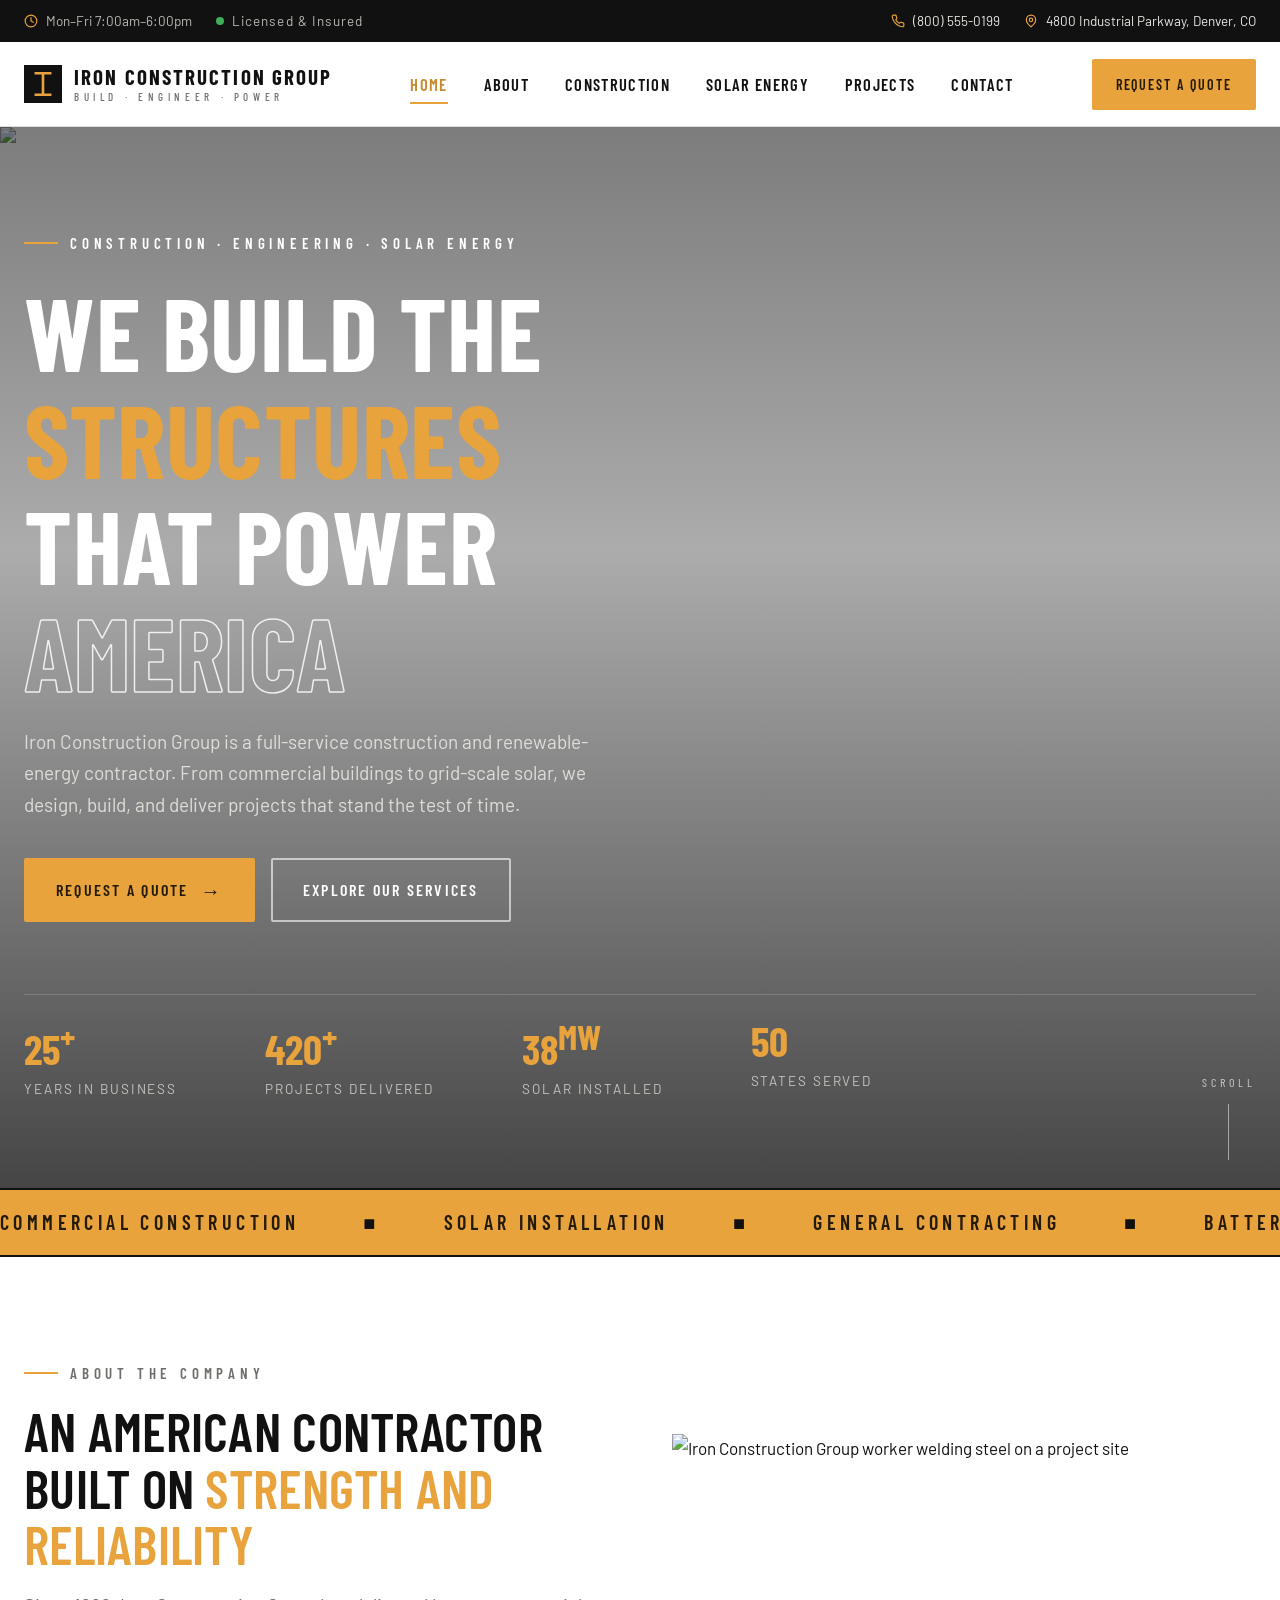
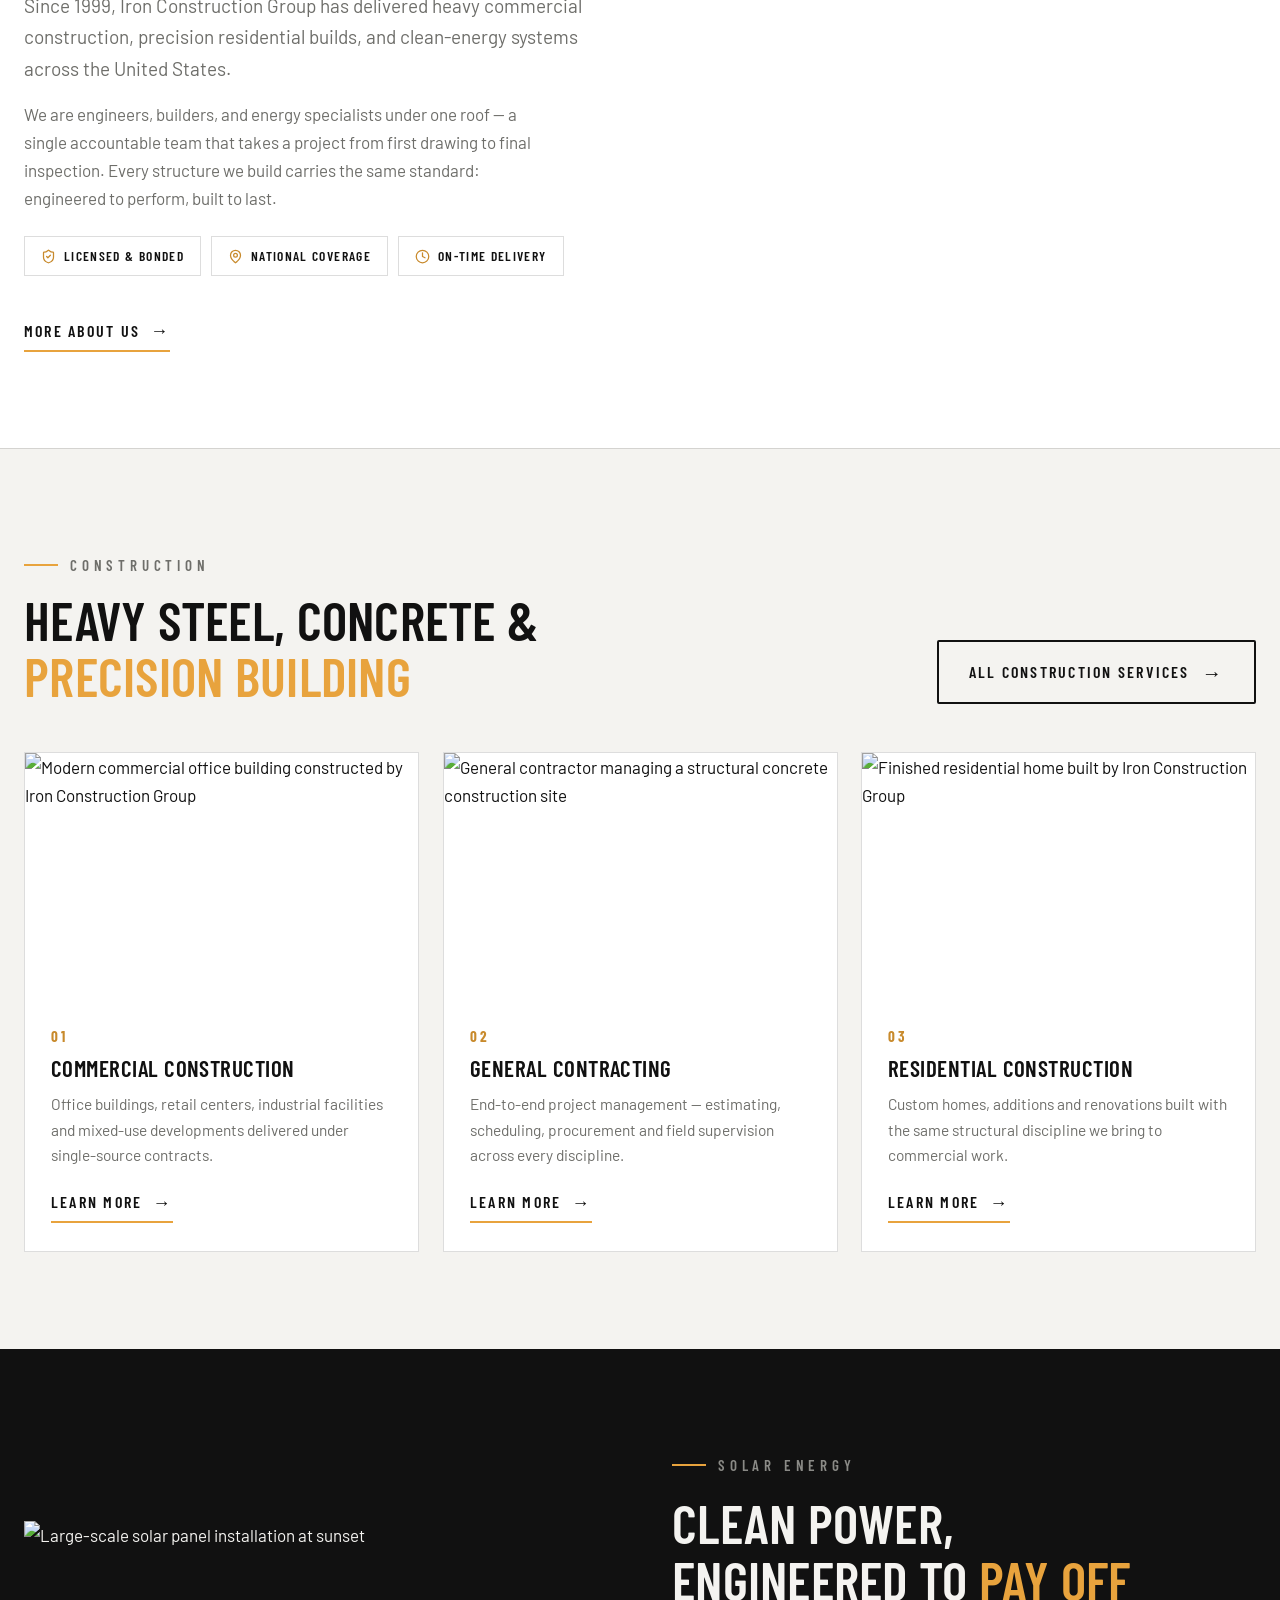
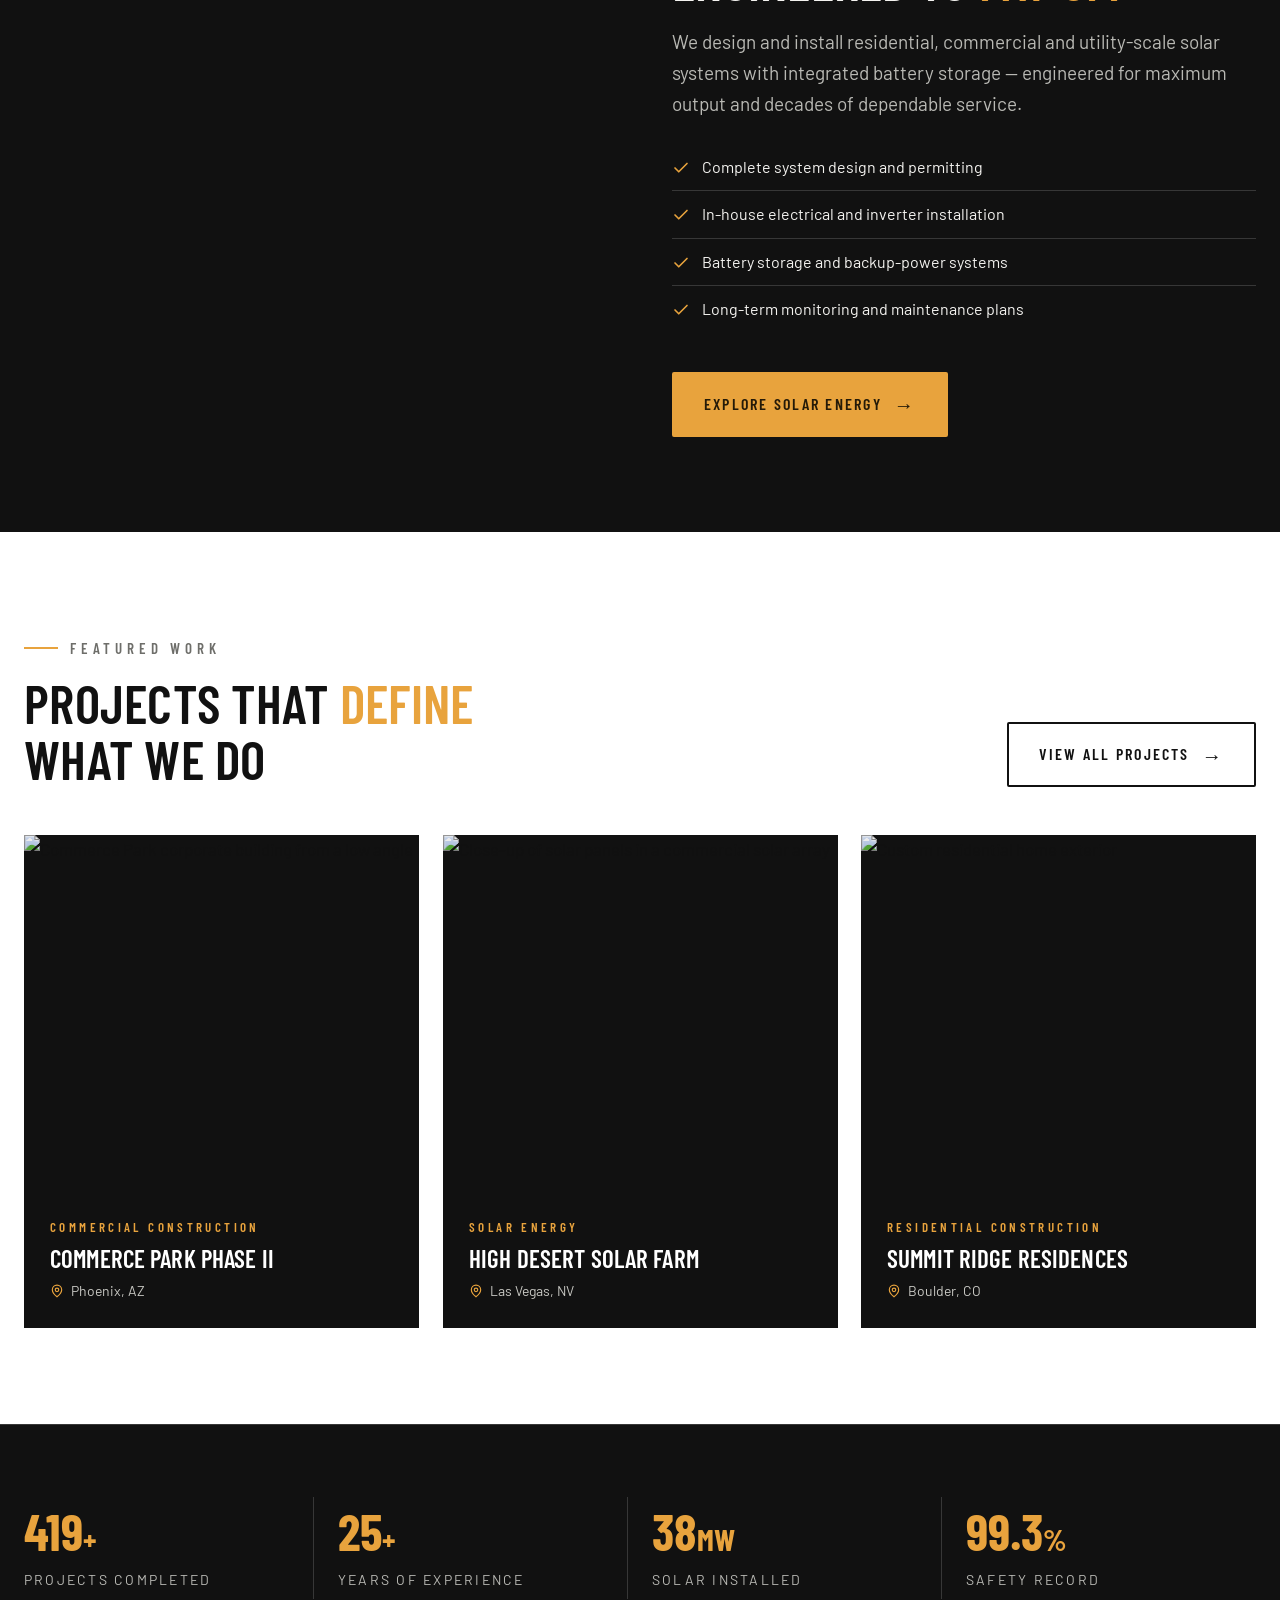
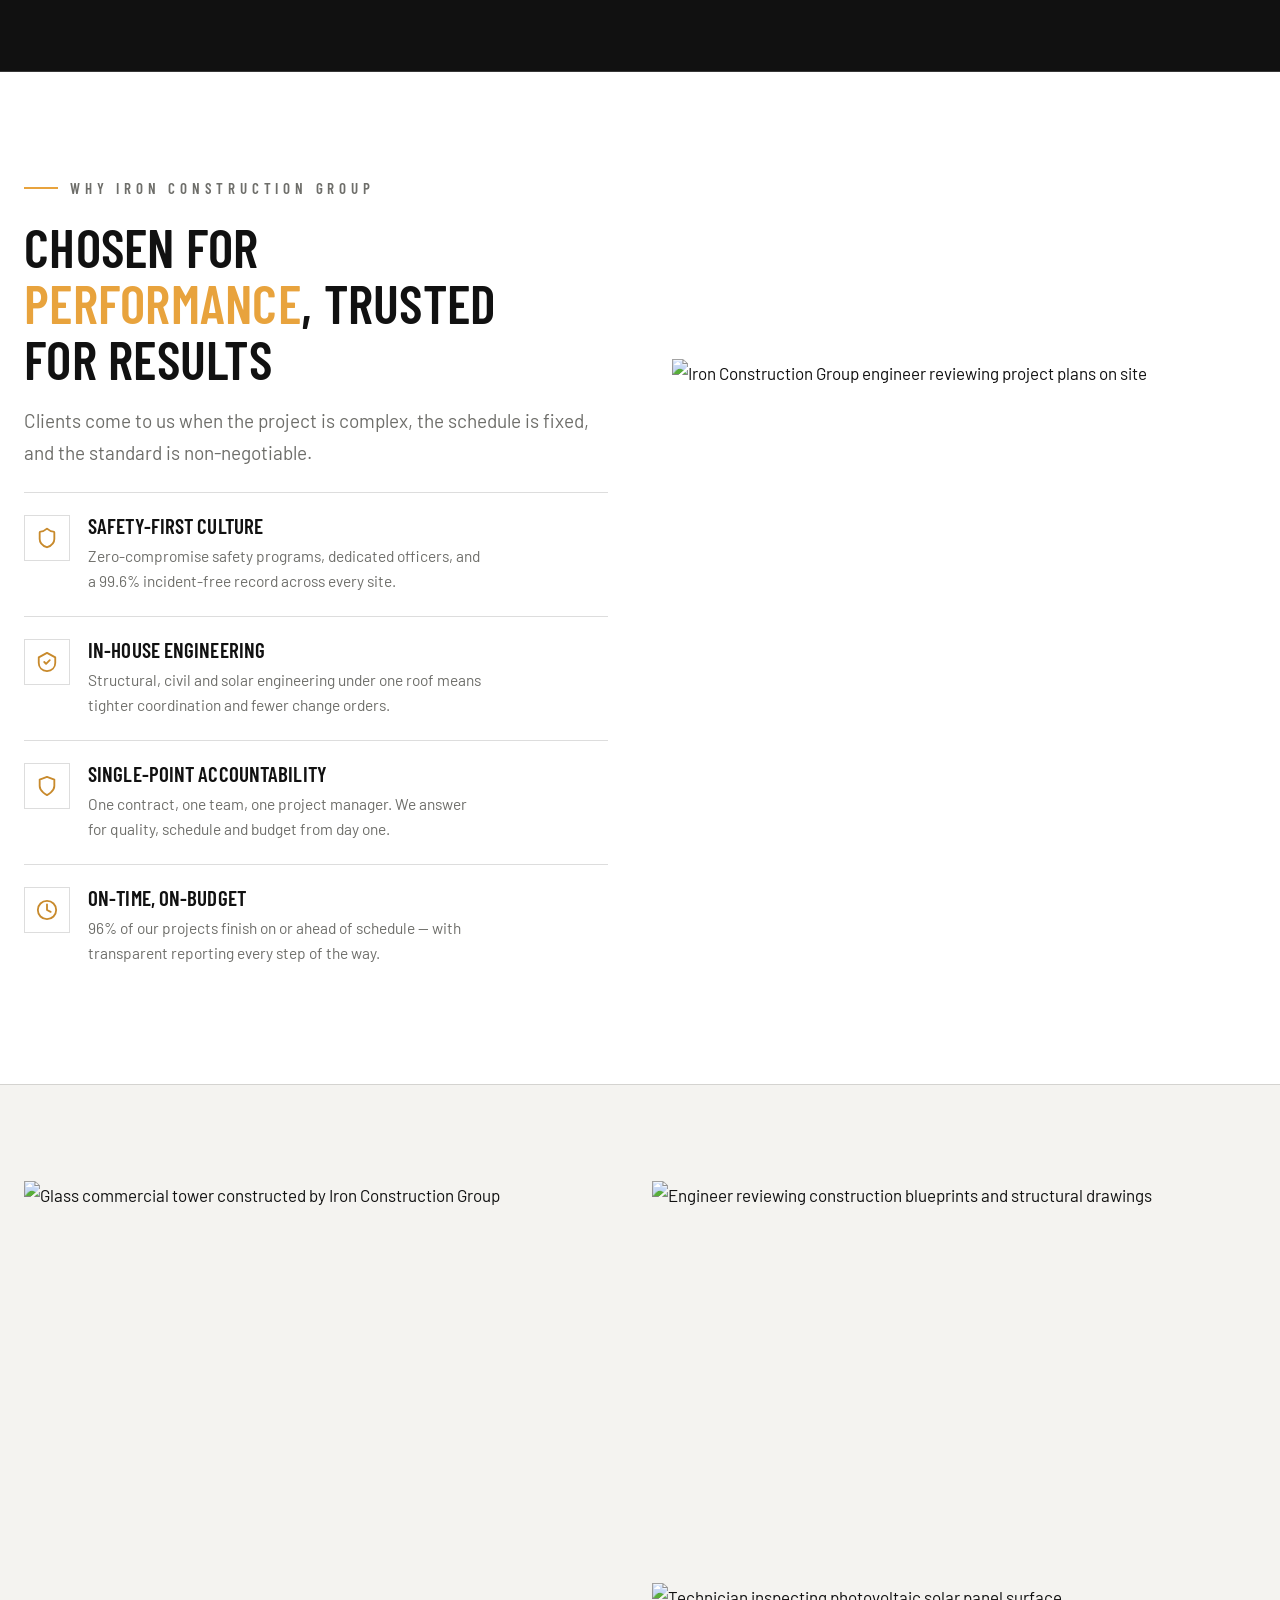
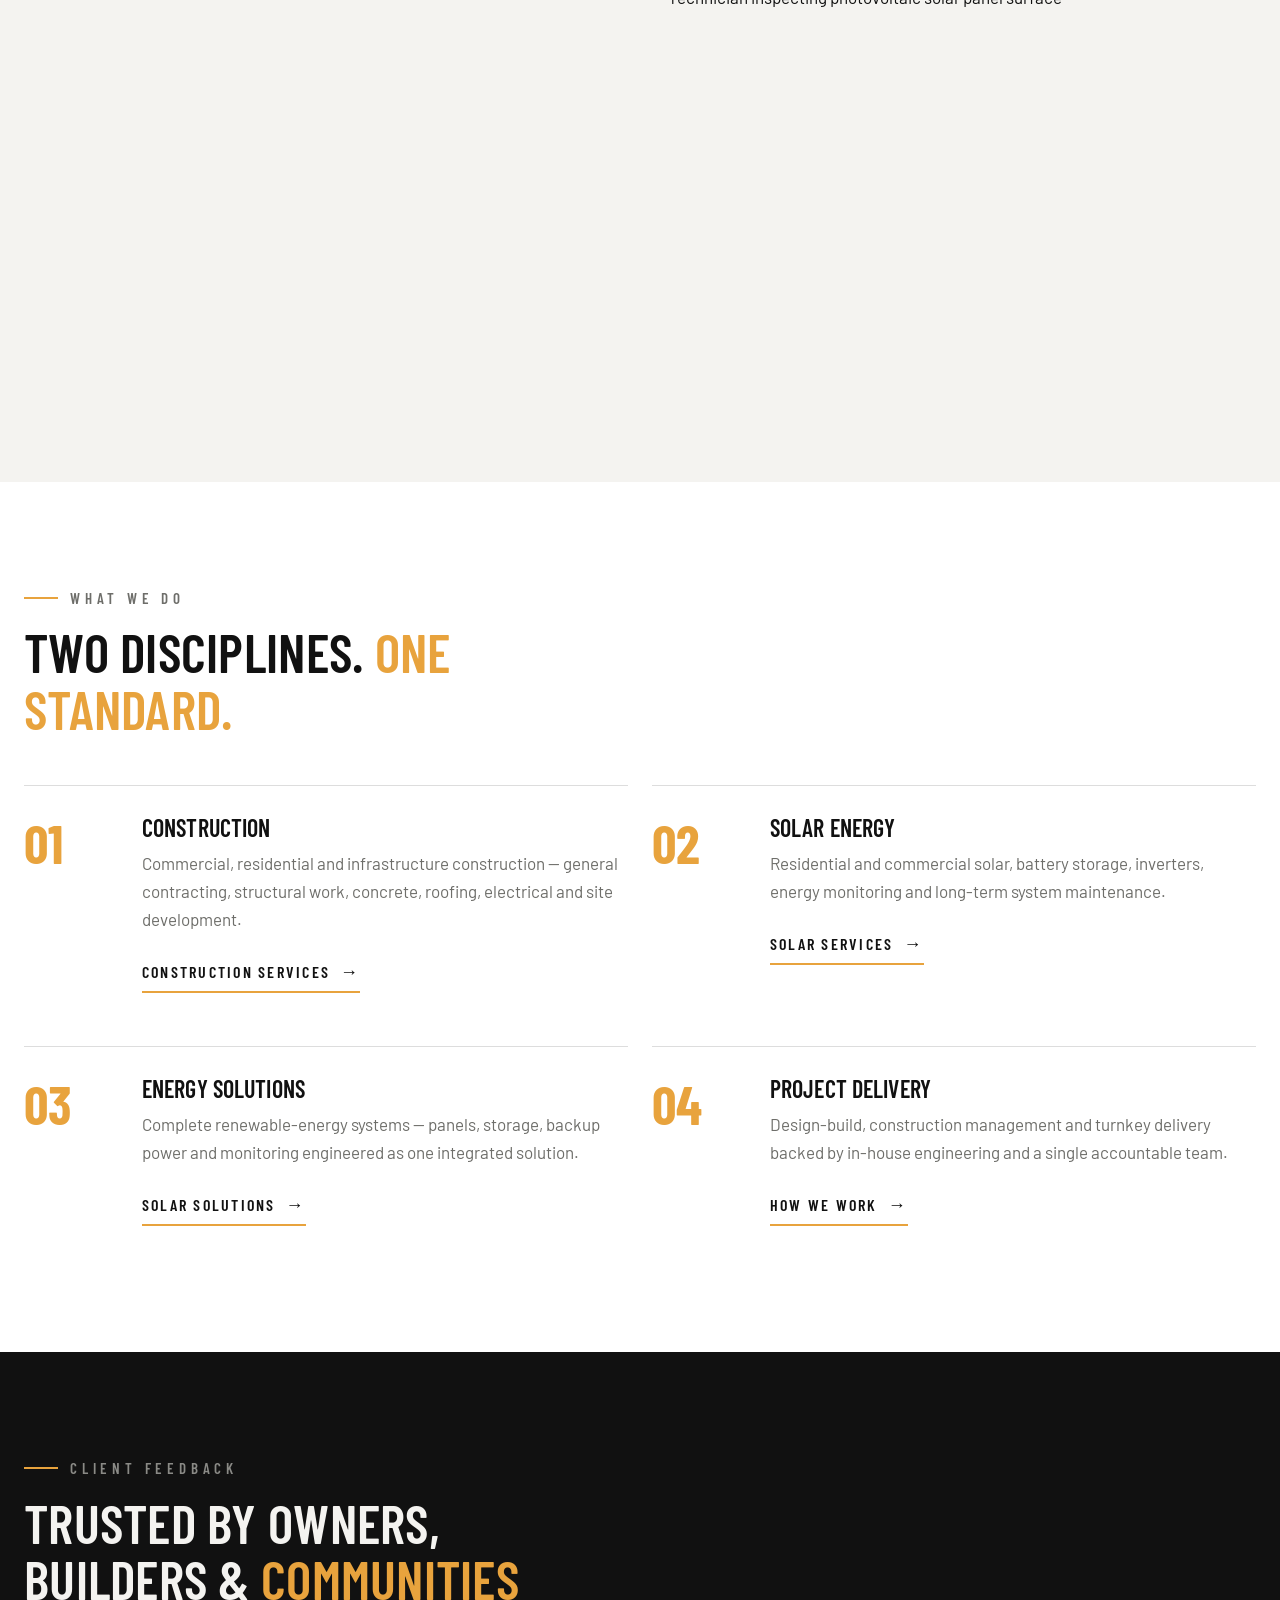
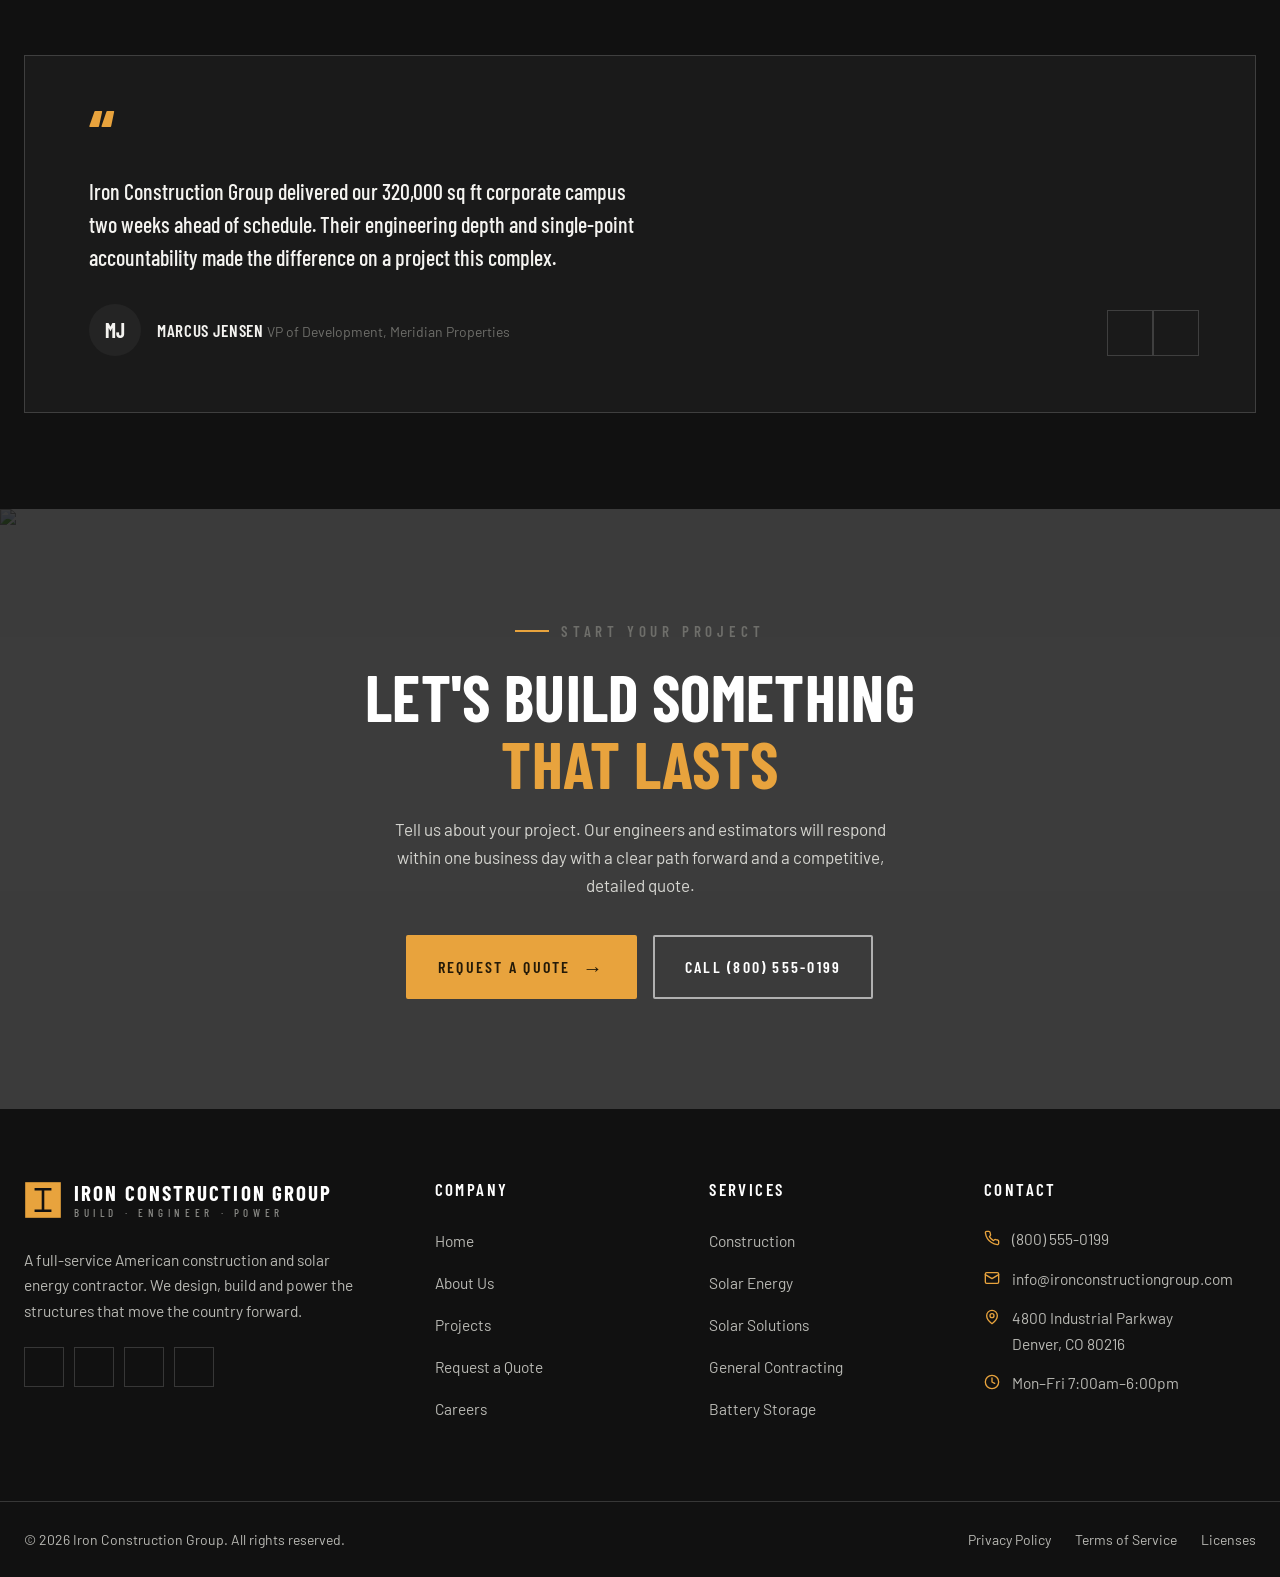
==== commit 09ff1477: "new deployment" ====
--- a/index.html
+++ b/index.html
@@ -534,5 +534,19 @@
   </button>
 
   <script src="js/main.js"></script>
+
+  <!--Start of Tawk.to Script-->
+  <script type="text/javascript">
+  var Tawk_API=Tawk_API||{}, Tawk_LoadStart=new Date();
+  (function(){
+  var s1=document.createElement("script"),s0=document.getElementsByTagName("script")[0];
+  s1.async=true;
+  s1.src='https://embed.tawk.to/6a7b268909a2321d4ccc8149/1jvogt2no';
+  s1.charset='UTF-8';
+  s1.setAttribute('crossorigin','*');
+  s0.parentNode.insertBefore(s1,s0);
+  })();
+  </script>
+  <!--End of Tawk.to Script-->
 </body>
 </html>
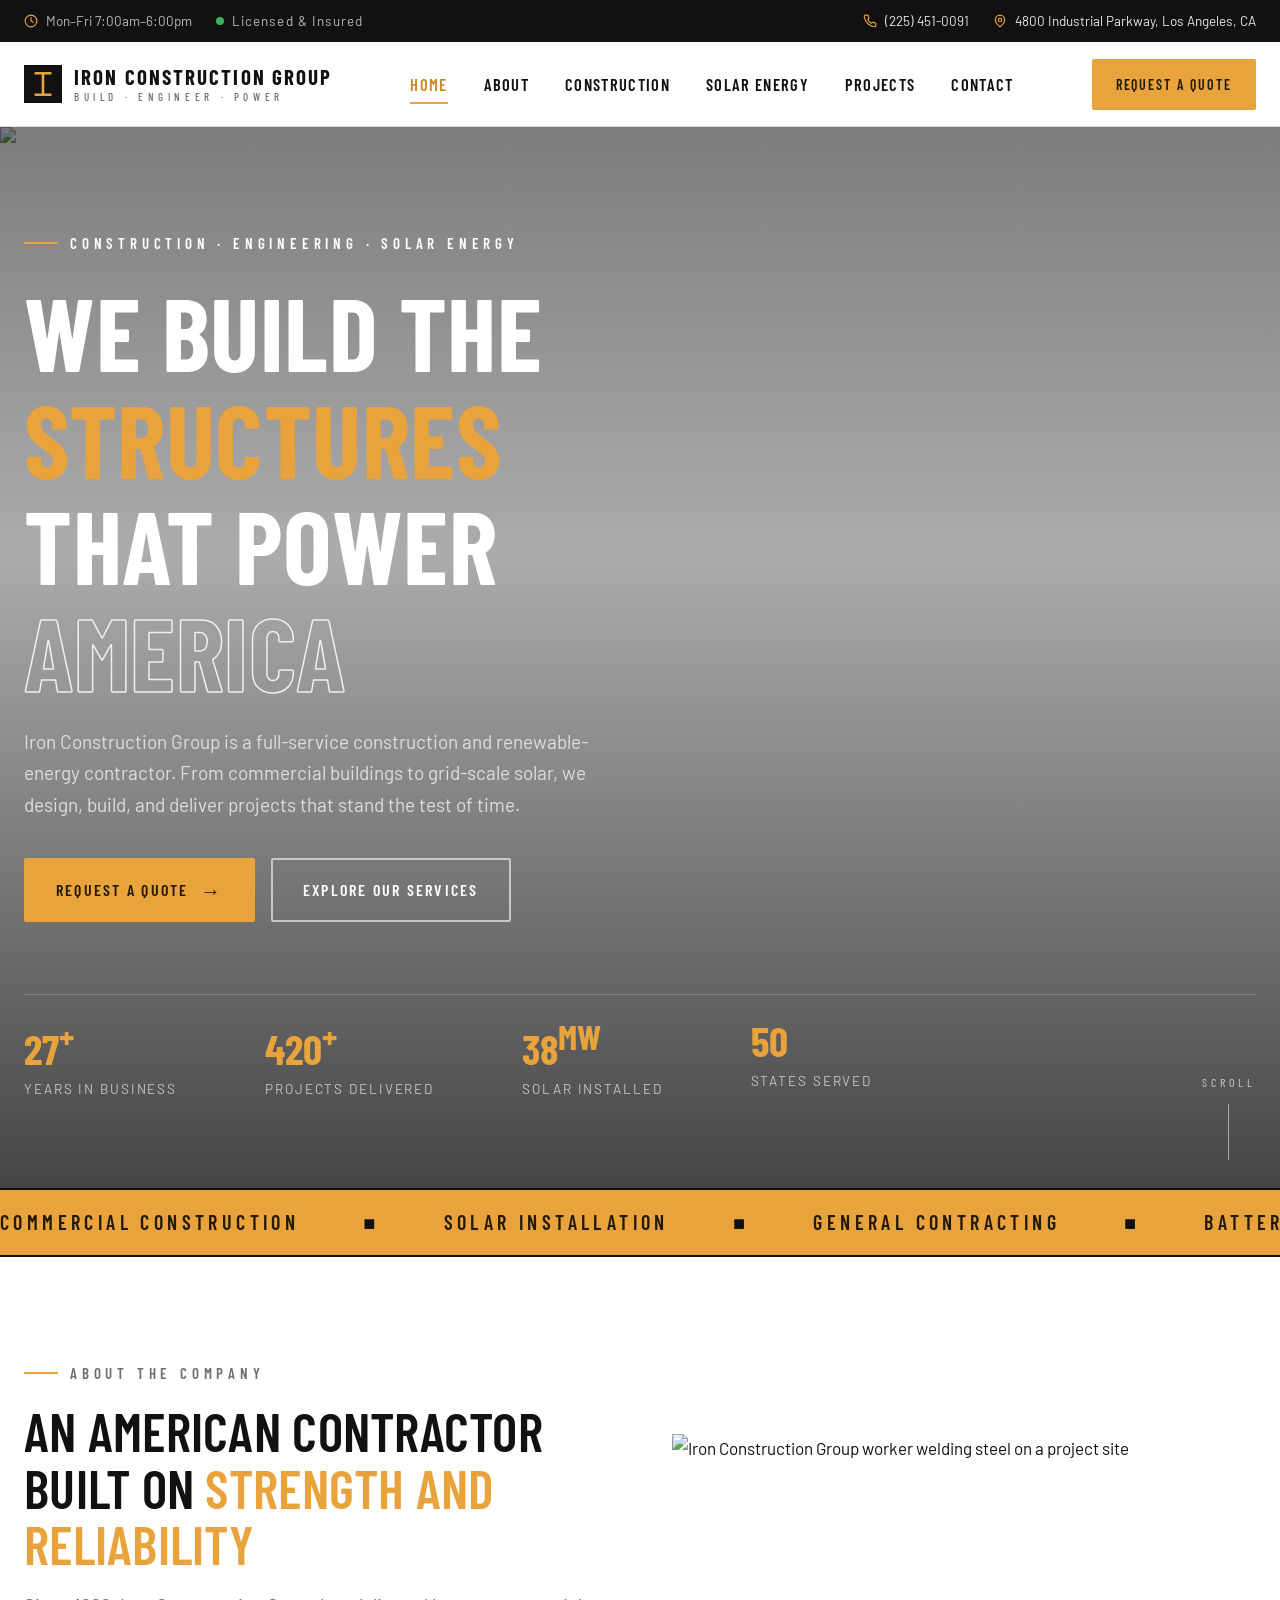
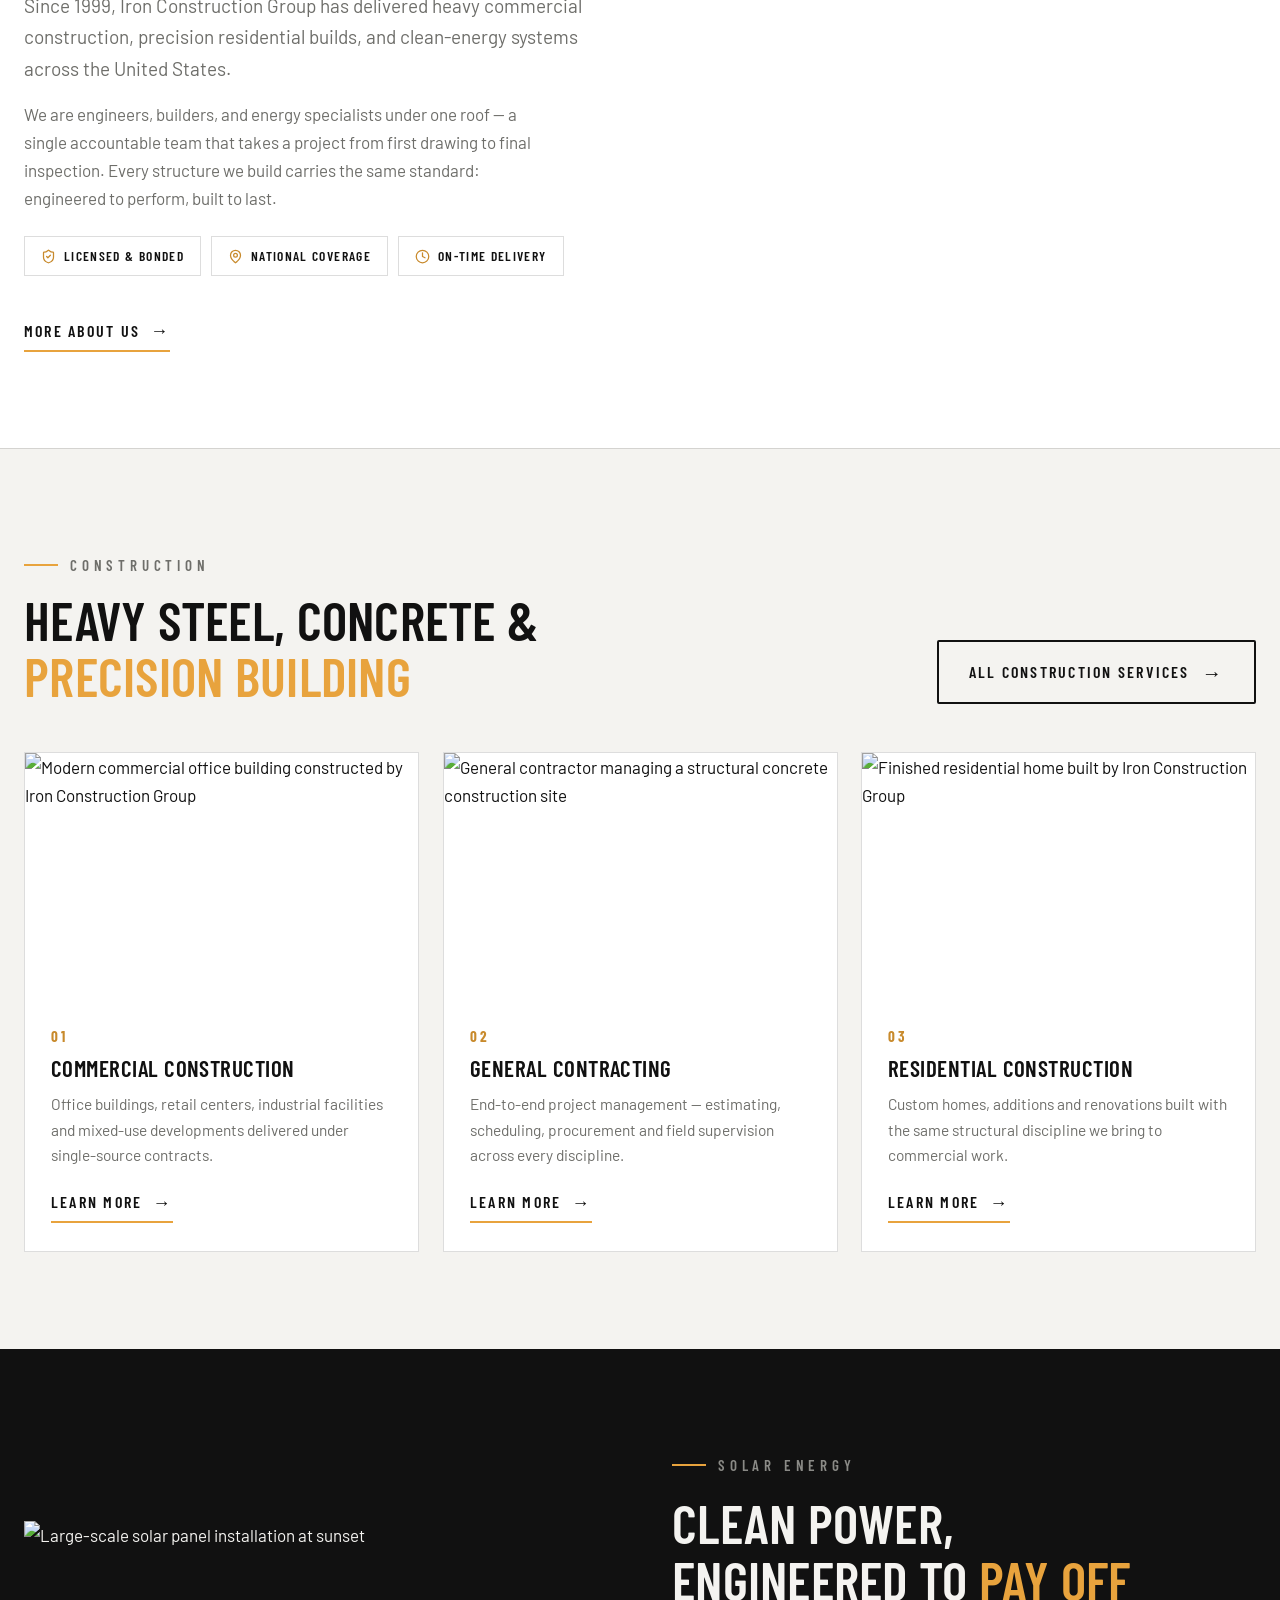
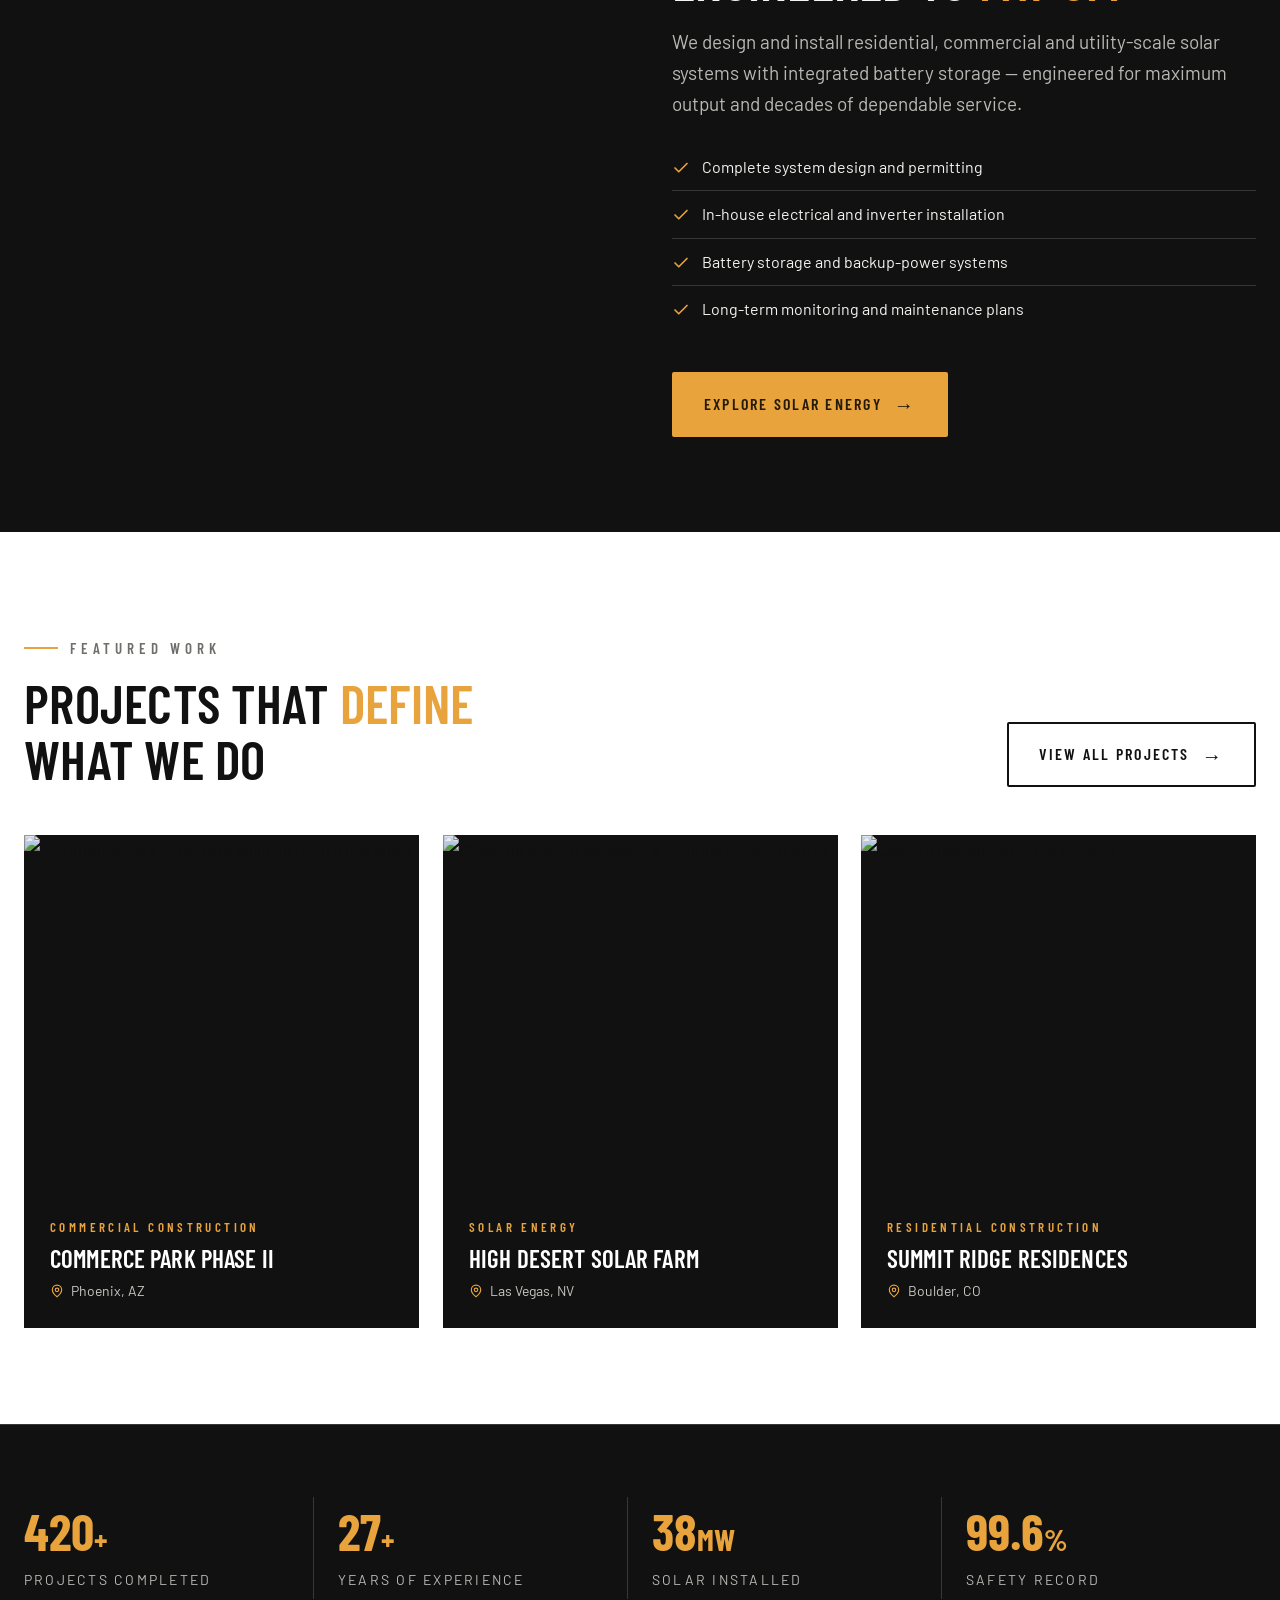
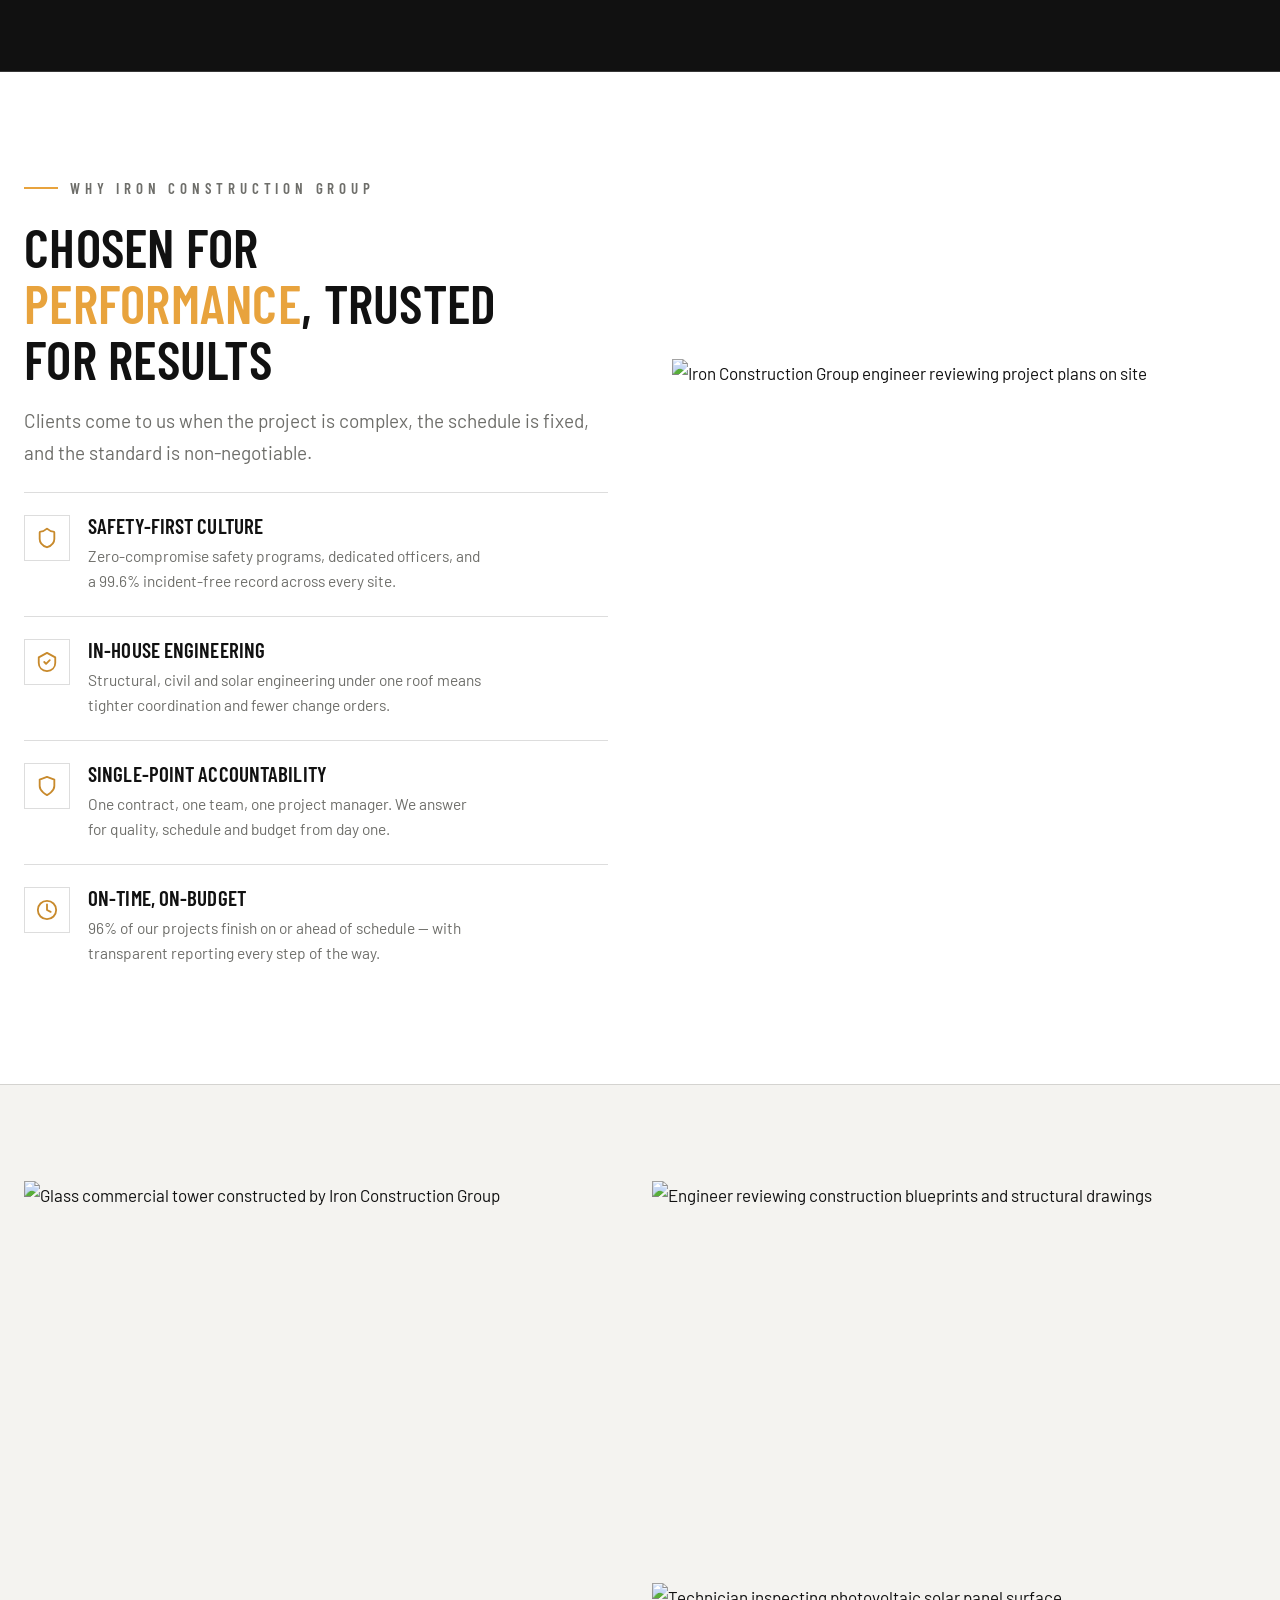
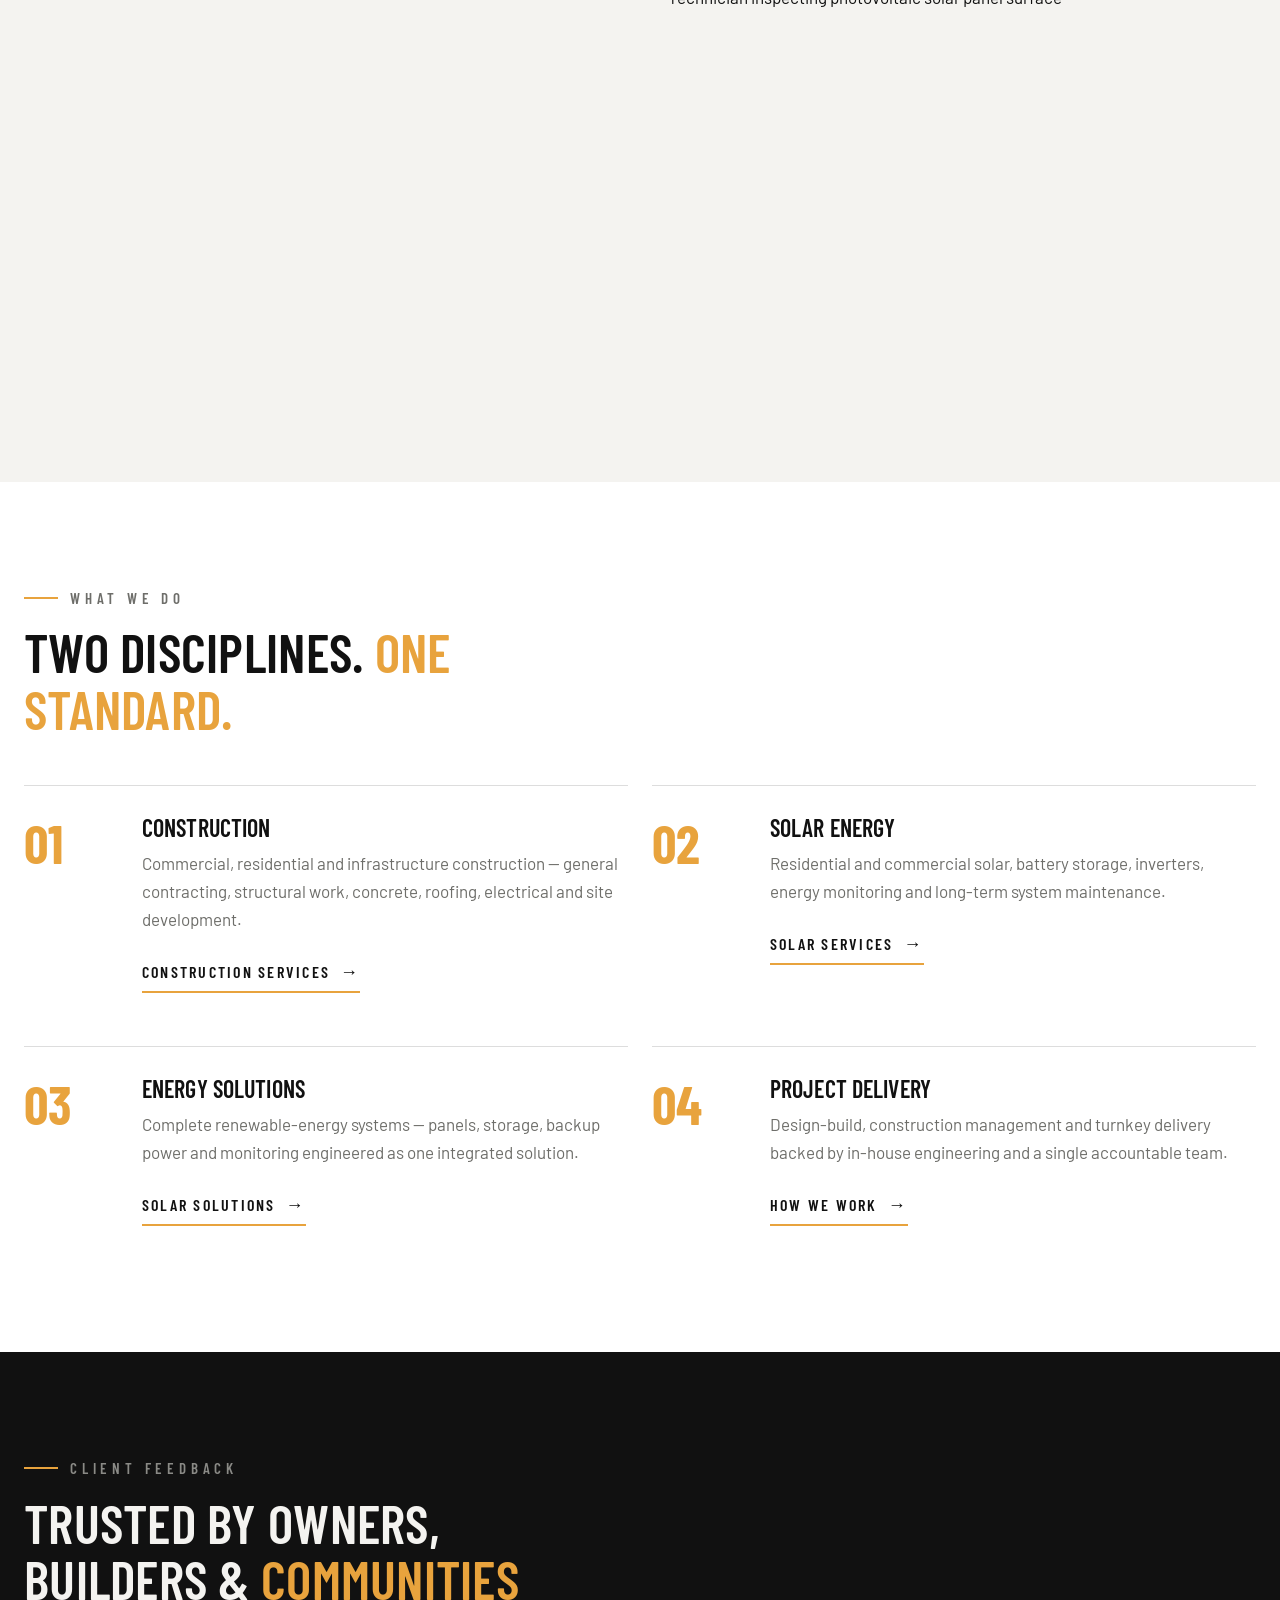
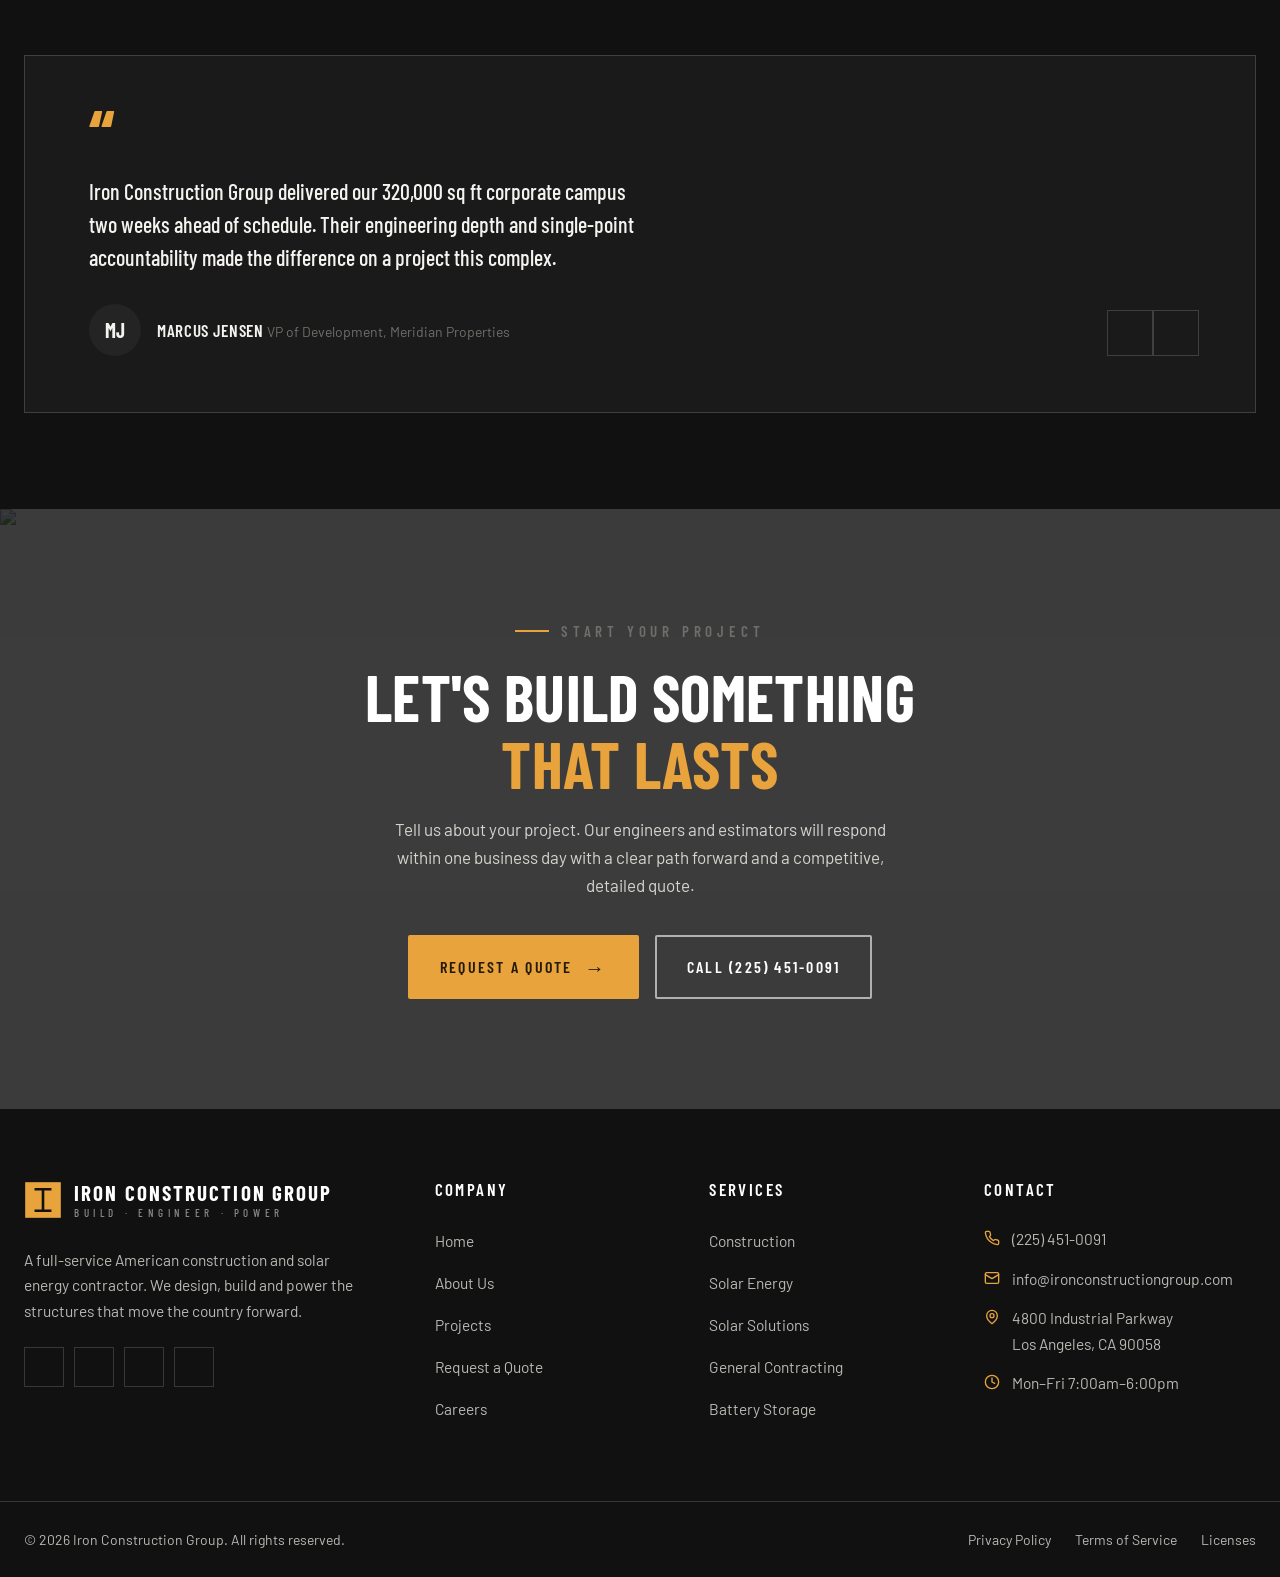
==== commit 834fc4c9: "fixed phone number verification" ====
--- a/index.html
+++ b/index.html
@@ -24,13 +24,13 @@
           <span class="topbar-badge">Licensed &amp; Insured</span>
         </div>
         <div class="topbar-group">
-          <a class="topbar-item" href="tel:+18005550199">
+          <a class="topbar-item" href="tel:+12254510091">
             <svg viewBox="0 0 24 24" fill="none" stroke-width="2" stroke-linecap="round" stroke-linejoin="round"><path d="M22 16.9v3a2 2 0 0 1-2.2 2 19.8 19.8 0 0 1-8.6-3.1 19.5 19.5 0 0 1-6-6A19.8 19.8 0 0 1 2.1 4.2 2 2 0 0 1 4.1 2h3a2 2 0 0 1 2 1.7c.1 1 .4 2 .7 2.9a2 2 0 0 1-.5 2.1L8.1 10a16 16 0 0 0 6 6l1.3-1.2a2 2 0 0 1 2.1-.5c.9.3 1.9.6 2.9.7a2 2 0 0 1 1.6 2z"/></svg>
-            (800) 555-0199
+            (225) 451-0091
           </a>
           <a class="topbar-item tb-address" href="contact.html">
             <svg viewBox="0 0 24 24" fill="none" stroke-width="2" stroke-linecap="round" stroke-linejoin="round"><path d="M20 10c0 6-8 12-8 12s-8-6-8-12a8 8 0 0 1 16 0z"/><circle cx="12" cy="10" r="3"/></svg>
-            4800 Industrial Parkway, Denver, CO
+            4800 Industrial Parkway, Los Angeles, CA
           </a>
         </div>
       </div>
@@ -84,7 +84,7 @@
         </div>
         <div class="hero-meta reveal reveal--delay-3">
           <div class="hero-meta-item">
-            <span class="num">25<sup>+</sup></span>
+            <span class="num">27<sup>+</sup></span>
             <span class="lbl">Years in Business</span>
           </div>
           <div class="hero-meta-item">
@@ -263,7 +263,7 @@
           <span class="lbl">Projects Completed</span>
         </div>
         <div class="stat reveal reveal--delay-1">
-          <span class="num"><span data-count="25">0</span><span class="suffix">+</span></span>
+          <span class="num"><span data-count="27">0</span><span class="suffix">+</span></span>
           <span class="lbl">Years of Experience</span>
         </div>
         <div class="stat reveal reveal--delay-2">
@@ -449,7 +449,7 @@
         <p class="reveal reveal--delay-2">Tell us about your project. Our engineers and estimators will respond within one business day with a clear path forward and a competitive, detailed quote.</p>
         <div class="btn-row reveal reveal--delay-3">
           <a class="btn btn--accent" href="contact.html">Request a Quote <span class="arr">→</span></a>
-          <a class="btn btn--ghost-light" href="tel:+18005550199">Call (800) 555-0199</a>
+          <a class="btn btn--ghost-light" href="tel:+12254510091">Call (225) 451-0091</a>
         </div>
       </div>
     </section>
@@ -502,7 +502,7 @@
         <ul class="footer-contact">
           <li>
             <svg viewBox="0 0 24 24" fill="none" stroke-width="2" stroke-linecap="round" stroke-linejoin="round"><path d="M22 16.9v3a2 2 0 0 1-2.2 2 19.8 19.8 0 0 1-8.6-3.1 19.5 19.5 0 0 1-6-6A19.8 19.8 0 0 1 2.1 4.2 2 2 0 0 1 4.1 2h3a2 2 0 0 1 2 1.7c.1 1 .4 2 .7 2.9a2 2 0 0 1-.5 2.1L8.1 10a16 16 0 0 0 6 6l1.3-1.2a2 2 0 0 1 2.1-.5c.9.3 1.9.6 2.9.7a2 2 0 0 1 1.6 2z"/></svg>
-            <a href="tel:+18005550199">(800) 555-0199</a>
+            <a href="tel:+12254510091">(225) 451-0091</a>
           </li>
           <li>
             <svg viewBox="0 0 24 24" fill="none" stroke-width="2" stroke-linecap="round" stroke-linejoin="round"><rect x="2" y="4" width="20" height="16" rx="2"/><path d="m22 7-10 6L2 7"/></svg>
@@ -510,7 +510,7 @@
           </li>
           <li>
             <svg viewBox="0 0 24 24" fill="none" stroke-width="2" stroke-linecap="round" stroke-linejoin="round"><path d="M20 10c0 6-8 12-8 12s-8-6-8-12a8 8 0 0 1 16 0z"/><circle cx="12" cy="10" r="3"/></svg>
-            4800 Industrial Parkway<br />Denver, CO 80216
+            4800 Industrial Parkway<br />Los Angeles, CA 90058
           </li>
           <li>
             <svg viewBox="0 0 24 24" fill="none" stroke-width="2" stroke-linecap="round" stroke-linejoin="round"><circle cx="12" cy="12" r="10"/><path d="M12 6v6l4 2"/></svg>
